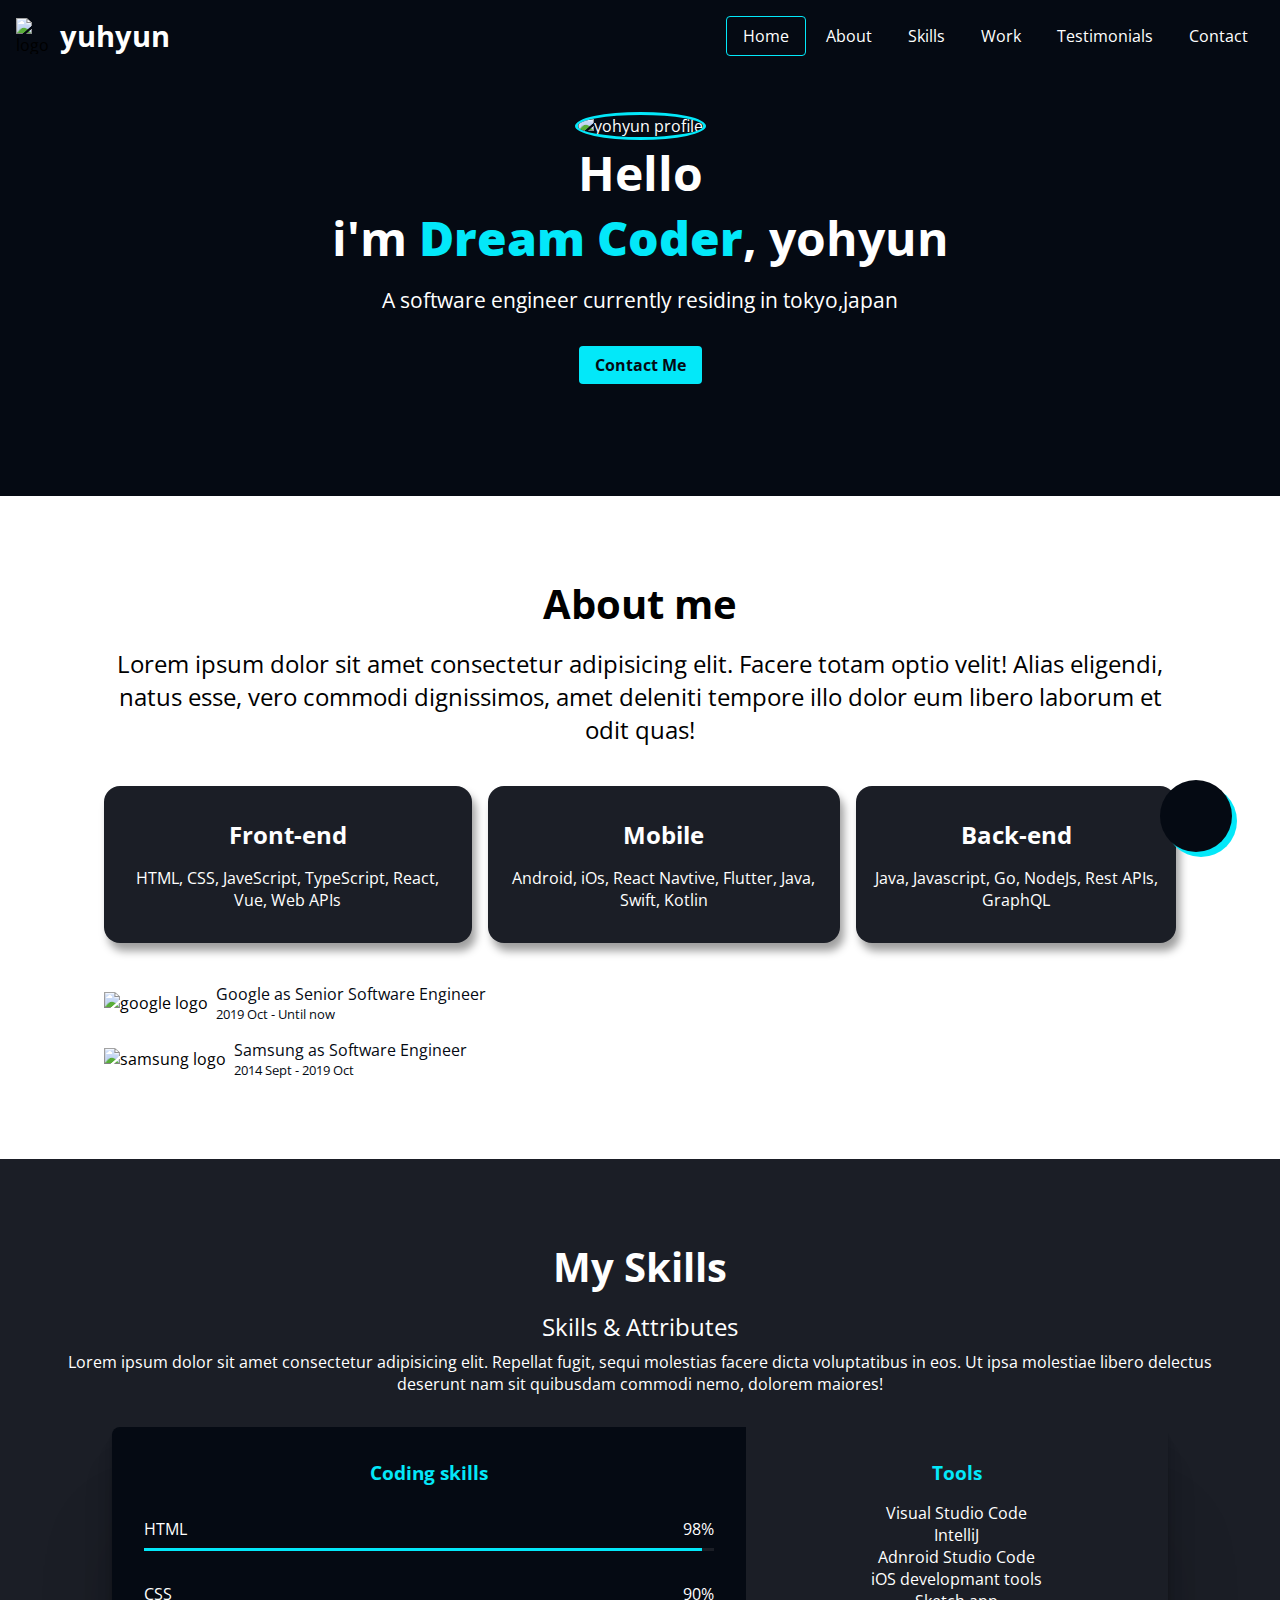
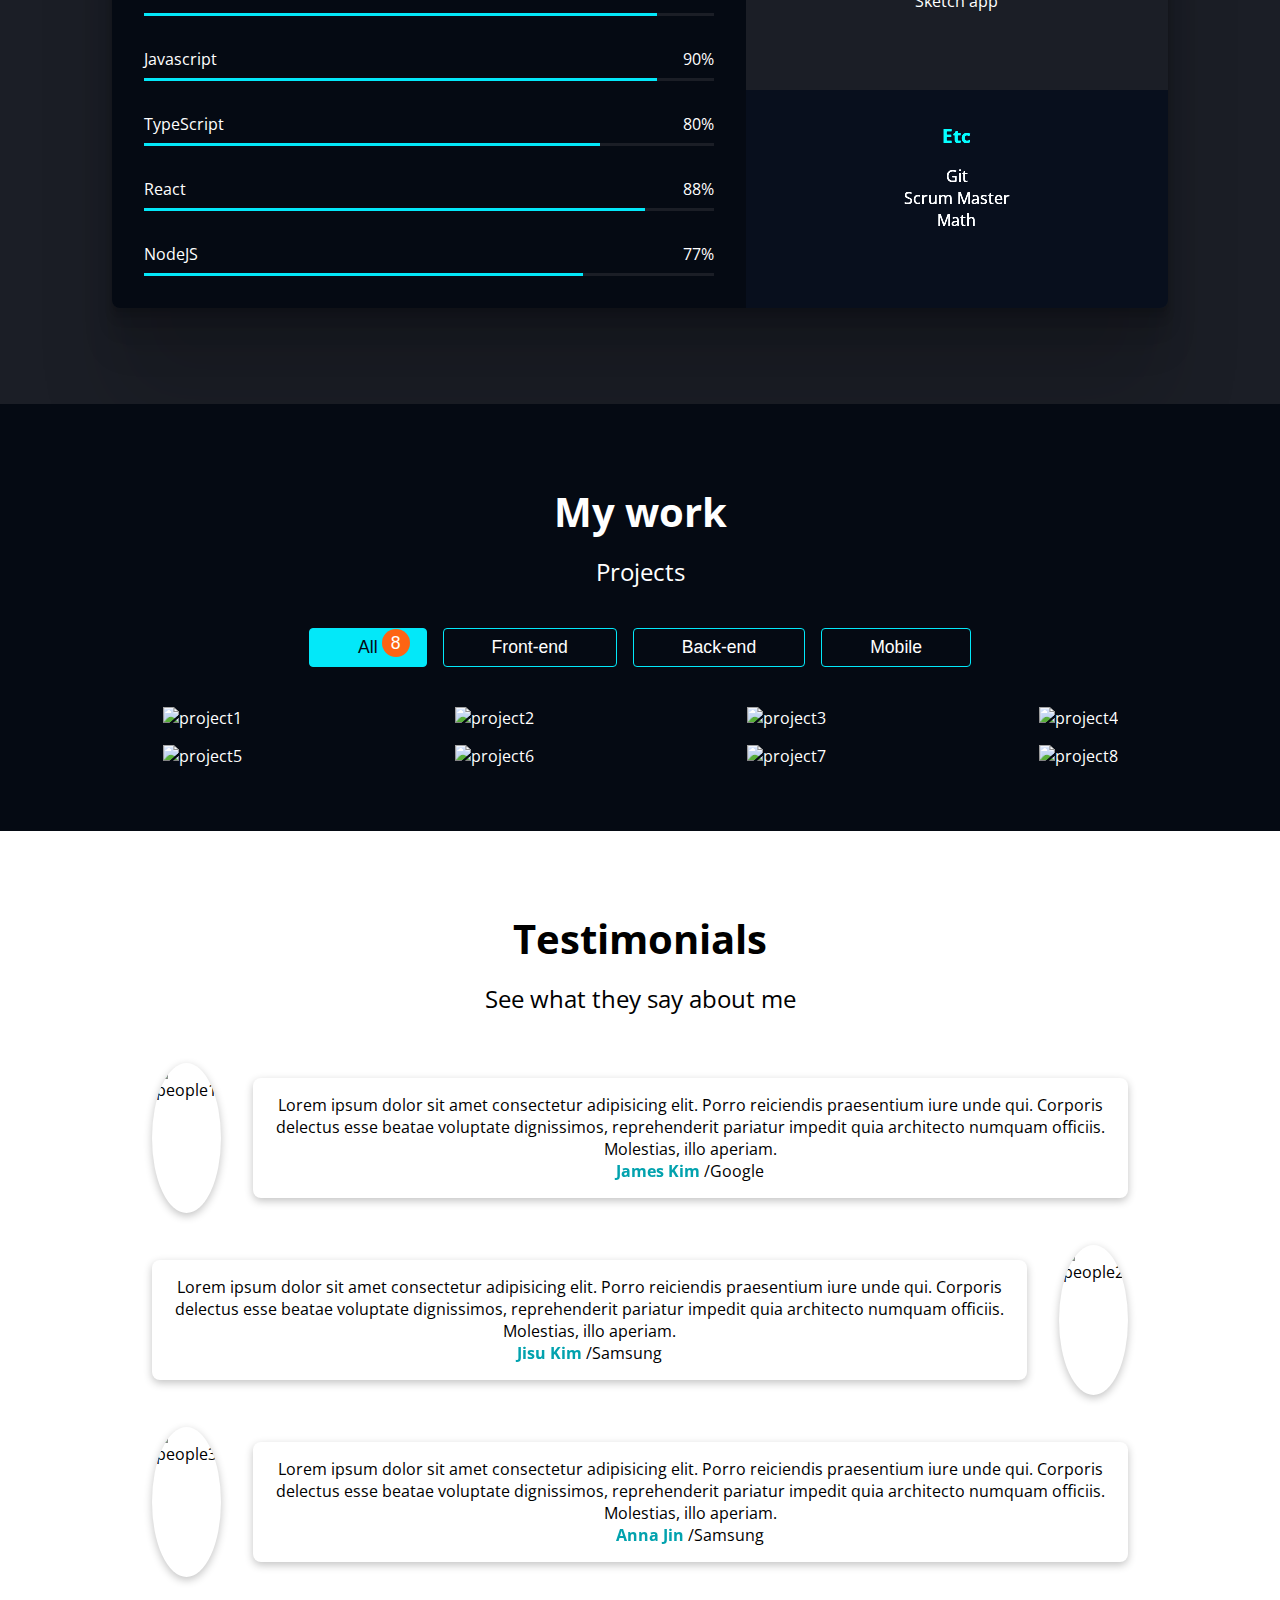
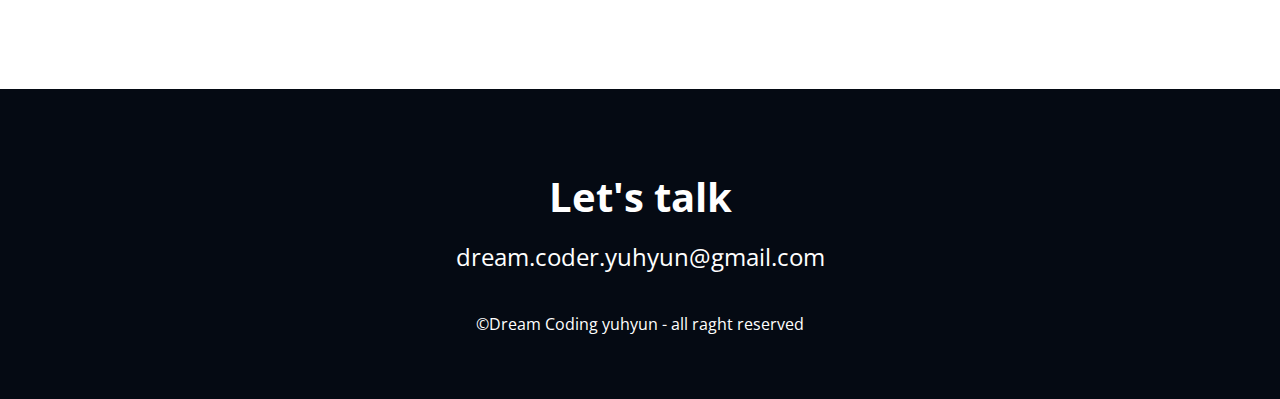
==== index.html @ 17a61748 "CSS-Footer" ====
<!DOCTYPE html>
<html lang="ko">
<head>
  <meta charset="UTF-8">
  <meta name="viewport" content="width=device-width, initial-scale=1.0">
  <!-- SEO -->
  <title>yuhyun#39;s portfolio</title>
  <meta name="description" content="포트폴리오 사이트"/>
  <meta name="author" content="yuhyun"/>
  <link rel="shortcut icon" href="images/favicon.ico" type="image/x-icon">
  <!-- OG (open Graph Data) -->
  <meta property="og:title" content="유현의 포트폴리오"/>
  <meta property="og:type" content="website"/>
  <meta property="og:url" content="배포후 생성된 URL"/>
  <meta property="og:image" content="배포후 생성된 이미지 URL"/>
  <!-- Google Fonts -->
  <link rel="preconnect" href="https://fonts.googleapis.com">
  <link rel="preconnect" href="https://fonts.gstatic.com" crossorigin>
  <link href="https://fonts.googleapis.com/css2?family=Open+Sans:ital,wdth,wght@0,75..100,300..800;1,75..100,300..800&display=swap" rel="stylesheet">
  <!-- Font Awesome -->
  <script src="https://kit.fontawesome.com/37c4658448.js" crossorigin="anonymous"></script>
  <!-- CSS -->
  <link rel="stylesheet" href="css/style.css">
  <!-- Javascript -->
  <script src="src/main.js" defer></script>
</head>
<body>
  <!-- Header -->
  <header class="header">
    <div class="haeder__logo">
      <img class="haeder__logo__img" src="images/favicon.ico" alt="logo">
      <h1 class="haeder__logo__title"><a href="#">yuhyun</a></h1>
    </div>
    <nav>
      <ul class="header__meun">
        <li><a class="header__meun__item active" href="#home">Home</a></li>
        <li><a class="header__meun__item" href="#about">About</a></li>
        <li><a class="header__meun__item" href="#skills">Skills</a></li>
        <li><a class="header__meun__item" href="#work">Work</a></li>
        <li><a class="header__meun__item" href="#testimonials">Testimonials</a></li>
        <li><a class="header__meun__item" href="#contact">Contact</a></li>
      </ul>
    </nav>
  </header>
  <!-- Main -->
  <main>
    <!-- Home -->
    <section id="home" >
      <img class="home__avatar" src="images/Mochiy-Pop-One.png" alt="yohyun profile">
      <h2 class="home__title">Hello<br> i&#39;m 
        <strong class="home__title--strong">Dream Coder</strong>, yohyun</h2>
      <p class="home__description">A software engineer currently residing in tokyo,japan</p>
      <a class="home__contact" href="#contact">Contact Me</a>
    </section>
    <!-- About -->
    <section id="about" class="section max-container">
      <h2 class="title">About me</h2>
      <p class="description">Lorem ipsum dolor sit amet consectetur adipisicing elit. Facere totam optio velit! Alias eligendi, natus esse, vero commodi dignissimos, amet deleniti tempore illo dolor eum libero laborum et odit quas!</p>
      <ul class="majors">
        <li class="major">
          <i class="fa-brands fa-html5 major__icon"></i>
          <p class="major__title">Front-end</p>
          <p>HTML, CSS, JaveScript, TypeScript, React, Vue, Web APIs</p>
        </li>
        <li class="major">
          <i class="fa-solid fa-mobile major__icon"></i>
          <p class="major__title">Mobile</p>
          <p>Android, iOs, React Navtive, Flutter, Java, Swift, Kotlin</p>
        </li>
        <li class="major">
          <i class="fa-solid fa-server major__icon"></i>
          <p class="major__title">Back-end</p>
          <p>Java, Javascript, Go, NodeJs, Rest APIs, GraphQL</p>
        </li>
      </ul>
      <ul class="jobs">
        <li class="job">
          <img src="images/jobs/google.png" alt="google logo">
          <div>
            <p class="job__name">Google as Senior Software Engineer</p>
            <p class="job__period">2019 Oct - Until now</p>
          </div>
        </li>
        <li class="job">
          <img src="images/jobs/samsung.png" alt="samsung logo">
          <div>
            <p class="job__name">Samsung as Software Engineer</p>
            <p class="job__period">2014 Sept - 2019 Oct</p>
          </div>
        </li>
      </ul>
    </section>
    <!-- Skills -->
    <section id="skills" class="section">
      <div class="max-container">
        <h2 class="title">My Skills</h2>
        <p class="description">Skills & Attributes</p>
        <p>Lorem ipsum dolor sit amet consectetur adipisicing elit. Repellat fugit, sequi molestias facere dicta voluptatibus in eos. Ut ipsa molestiae libero delectus deserunt nam sit quibusdam commodi nemo, dolorem maiores!</p>
        <div class="skills">
          <section class="skills__coding">
            <h3 class="skills__title">Coding skills</h3>
            <ul>
              <li class="bar">
                <div class="bar__metadata"><span>HTML</span><span>98%</span></div>
                <div class="bar__bg"><div class="bar__value" style="width: 98%"></div></div>
              </li>
              <li class="bar">
                <div class="bar__metadata"><span>CSS</span><span>90%</span></div>
                <div class="bar__bg"><div class="bar__value" style="width: 90%"></div></div>
              </li>
              <li class="bar">
                <div class="bar__metadata"><span>Javascript</span><span>90%</span></div>
                <div class="bar__bg"><div class="bar__value" style="width: 90%"></div></div>
              </li>
              <li class="bar">
                <div class="bar__metadata"><span>TypeScript</span><span>80%</span></div>
                <div class="bar__bg"><div class="bar__value" style="width: 80%"></div></div>
              </li>
              <li class="bar">
                <div class="bar__metadata"><span>React</span><span>88%</span></div>
                <div class="bar__bg"><div class="bar__value" style="width: 88%"></div></div>
              </li>
              <li class="bar">
                <div class="bar__metadata"><span>NodeJS</span><span>77%</span></div>
                <div class="bar__bg"><div class="bar__value" style="width: 77%"></div></div>
              </li>
            </ul>
          </section>
          <section class="skills__tools">
            <h3 class="skills__title">Tools</h3>
            <ul>
              <li>Visual Studio Code</li>
              <li>IntelliJ</li>
              <li>Adnroid Studio Code</li>
              <li>iOS developmant tools</li>
              <li>Sketch app</li>
            </ul>
          </section>
          <section class="skills__etc">
            <h3 class="skills__title">Etc</h3>
            <ul>
              <li>Git</li>
              <li>Scrum Master</li>
              <li>Math</li>
            </ul>
          </section>
        </div>
      </div>
    </section>
    <!-- Work -->
    <section id="work" class="section">
      <div class="max-container">
      <h2 class="title">My work</h2>
      <p class="description">Projects</p>
      <ul class="categories">
        <li><button class="category category--selected">All <span class="category__count">8</span></button></li>
        <li><button class="category">Front-end <span class="category__count">3</span></button></li>
        <li><button class="category">Back-end <span class="category__count">3</span></button></li>
        <li><button class="category">Mobile <span class="category__count">2</span></button></li>
      </ul>
      <ul class="projects">
        <li class="project">
          <a href="#" target="_blank">
          <img src="images/projects/project1.webp" alt="project1" class="project__img">
          <div class="project__metadata">
            <h3 class="project__metadata__title">Project #1</h3>
            <p>Clone Coding with HTML, CSS</p>
          </div>
        </a></li>
        <li class="project"><a href="#" target="_blank">
          <img src="images/projects/project2.webp" alt="project2" class="project__img">
          <div class="project__metadata">
            <h3 class="project__metadata__title">Project #2</h3>
            <p>Clone Coding with HTML, CSS</p>
          </div>
        </a></li>
        <li class="project"><a href="#" target="_blank">
          <img src="images/projects/project3.webp" alt="project3" class="project__img">
          <div class="project__metadata">
            <h3 class="project__metadata__title">Project #3</h3>
            <p>Clone Coding with HTML, CSS</p>
          </div>
        </a></li>
        <li class="project"><a href="#" target="_blank">
          <img src="images/projects/project4.webp" alt="project4" class="project__img">
          <div class="project__metadata">
            <h3 class="project__metadata__title">Project #4</h3>
            <p>Clone Coding with HTML, CSS</p>
          </div>
        </a></li>
        <li class="project"><a href="#" target="_blank">
          <img src="images/projects/project5.webp" alt="project5" class="project__img">
          <div class="project__metadata">
            <h3 class="project__metadata__title">Project #5</h3>
            <p>Clone Coding with HTML, CSS</p>
          </div>
        </a></li>
        <li class="project"><a href="#" target="_blank">
          <img src="images/projects/project6.webp" alt="project6" class="project__img">
          <div class="project__metadata">
            <h3 class="project__metadata__title">Project #6</h3>
            <p>Clone Coding with HTML, CSS</p>
          </div>
        </a></li>
        <li class="project"><a href="#" target="_blank">
          <img src="images/projects/project7.webp" alt="project7" class="project__img">
          <div class="project__metadata">
            <h3 class="project__metadata__title">Project #7</h3>
            <p>Clone Coding with HTML, CSS</p>
          </div>
        </a></li>
        <li class="project"><a href="#" target="_blank">
          <img src="images/projects/project8.webp" alt="project8" class="project__img">
          <div class="project__metadata">
            <h3 class="project__metadata__title">Project #8</h3>
            <p>Clone Coding with HTML, CSS</p>
          </div>
        </a></li>
      </ul>
     </div>
    </section>
    <!-- Testimonials -->
    <section id="testimonials" class="section max-container">
      <h2 class="title">Testimonials</h2>
      <p class="description">See what they say about me</p>
      <ul class="testimonials">
        <li class="testimonial">
          <img src="images/testimonials/people1.webp" alt="people1" class="testimonial__img">
          <div class="testimonial__bubble">
            <p>Lorem ipsum dolor sit amet consectetur adipisicing elit. Porro reiciendis praesentium iure unde qui. Corporis delectus esse beatae voluptate dignissimos, reprehenderit pariatur impedit quia architecto numquam officiis. Molestias, illo aperiam.</p>
            <p><a href="#" class="testimonial__bubble__name">James Kim</a> /Google</p>
          </div>
        </li> 
        <li class="testimonial">
          <img src="images/testimonials/people2.webp" alt="people2" class="testimonial__img">
          <div class="testimonial__bubble">
            <p>Lorem ipsum dolor sit amet consectetur adipisicing elit. Porro reiciendis praesentium iure unde qui. Corporis delectus esse beatae voluptate dignissimos, reprehenderit pariatur impedit quia architecto numquam officiis. Molestias, illo aperiam.</p>
            <p><a href="#" class="testimonial__bubble__name">Jisu Kim</a> /Samsung</p>
          </div>
        </li> 
        <li class="testimonial">
          <img src="images/testimonials/people3.webp" alt="people3" class="testimonial__img">
          <div class="testimonial__bubble">
            <p>Lorem ipsum dolor sit amet consectetur adipisicing elit. Porro reiciendis praesentium iure unde qui. Corporis delectus esse beatae voluptate dignissimos, reprehenderit pariatur impedit quia architecto numquam officiis. Molestias, illo aperiam.</p>
            <p><a href="#" class="testimonial__bubble__name">Anna Jin</a> /Samsung</p>
          </div>
        </li> 
        
      </ul>
    </section>
    <!-- Arrow Up -->
    <aside>
      <a class="arrow-up" href="#home" title="back to top">
        <i class="fa-solid fa-arrow-up"></i>
      </a>
    </aside>
  </main>
  <!-- Footer -->
  <footer id="contect" class="section">
    <div class="max-container">
      <h2 class="title">Let&#39;s talk</h2>
      <p class="description">dream.coder.yuhyun@gmail.com</p>
      <ul class="contact__links">
        <li>
          <a class="contact__link" href="https://github.com/Yoo-Hyun" target="_blank" title="my github link" >
            <i class="fa-brands fa-github"></i>
          </a>
        </li>
        <li class="contact__link">
          <a class="contact__link" href="https://github.com/Yoo-Hyun" target="_blank" title="my linkedin link">
            <i class="fa-brands fa-linkedin"></i>
          </a>
        </li>
      </ul>
      <p>©Dream Coding yuhyun - all raght reserved</p>  
    </div>
  </footer>
</body>
</html>
---- css/style.css ----
/* Global */
:root{
  /* App Colors */
--color-primary: var(--color-black);
--color-primary-variant: var(--color-gray);
--color-accent: var(--color-blue);
--color-accent-variant: var(--color-orange);
--color-text: var(--color-white);

  /* Colors */
--color-white: #ffffff;
--color-black: #050a13;
--color-blue: #03e8f9;
--color-orange: #fd6413;
--color-gray: #1b1e26;

  /* Size */
  --size-max-width: 1200px;

}

*{
  box-sizing: border-box;
}

body{
  font-family: 'Open Sans', sans-serif;
  margin: 0;
}

h1,h2,h3,p,ul{
  margin:0;
}

ul{
  list-style:none;
  padding: 0;
}

a{
  text-decoration: none;
  color: var(--color-text) ;
}

button {
  background-color: transparent;  
  outline: 0;
  border: 0;
}

button:focus {
  outline: 1px solid var(--color-accent);
}
/*Common*/
.section {
  padding: 4rem;
  text-align: center;
}

.title {
  font-size: 2.5rem;
  margin: 1rem 0;
}

.description {
  font-size: 1.5rem;
  margin: 0.5rem 0;
}

.max-container {
  max-width: var(--size-max-width);
  margin: auto;
}

/* header */
.header {
  background-color: #050a13;
  position:fixed;
  top:0;
  width: 100%;
  padding: 1rem;
  display: flex;
  justify-content: space-between;
  align-items: center;
  z-index: 1;
}

.haeder__logo {
  display: flex;
  align-items: center;
  gap: 8px;
}

.haeder__logo__img {
  width: 36px;
  height: 36px;
}

.haeder__logo__title{
  font-size: 1.8rem;
}

.header__meun {
  display: flex;
  gap: 4px;
}

.header__meun__item {
  padding: 8px 16px;
}

.header__meun__item:hover {
  border-bottom: 1px solid var(--color-accent);
}

.header__meun__item.active {
  border: 1px solid var(--color-accent);
  border-radius: 4px;
}

/* Home */
#home {
  background-color: var(--color-primary);
  color: var(--color-text);
  padding: 5rem 1rem;
  padding-top: 7rem;
  text-align: center;
}

.home__avatar{
  width: 250px;
  height: 250px;
  object-fit: cover;
  border: 3px solid var(--color-accent);
  border-radius: 100%;
}

.home__title{
  font-size: 3rem;
  margin-bottom: 1rem;
}

.home__title--strong{
  color: var(--color-accent);
}

.home__description{
  font-size: 1.3rem;
}

.home__contact{
  display: inline-block;
  background-color: var(--color-accent);
  color: var(--color-black);
  margin: 2rem;
  padding: 0.5rem 1rem;
  font-weight:bold;
  border-radius: 4px;
}

.home__contact:hover {
  background-color: transparent;
  color: var(--color-text);
  outline: 2px solid var(--color-accent) ;
}

/* About */
.majors {
  display: flex;
  justify-content: space-between;
  gap: 1rem;
  margin:2.5rem 0;
}

.major {
  background-color: var(--color-primary-variant);
  color: var(--color-text);
  padding: 2rem 1rem;
  border-radius: 1rem;
  cursor: default;
  box-shadow: 4.0px 8.0px 8.0px rgba(0,0,0,0.38);
}

.major__icon{
  font-size: 4rem;
  margin: 1rem 0;
  color: var(--color-accent);
  transition: all 300ms ease;
}

.major__title{
  font-size:1.5rem;
  font-weight: bold;
  margin-bottom: 1rem;
}

.major:hover .major__icon {
  transform: rotate(-15deg) scale(1.2);
}

.jobs {
  text-align: start;
}

.job {
  display: flex;
  align-items: center;
  gap: 8px;
  margin-bottom: 1rem;
}

.job__name {
  color: var(--color-primary);
}

.job__period {
  color: var(--color-primary);
  font-size: 0.8rem;
}

/* Skills */
#skills {
  background-color: var(--color-primary-variant);
  color: var(--color-text);
}

.skills {
  display: grid;
  grid-template-columns: 6fr 4fr;
  margin: 2rem 3rem;
  border-radius: 8px;
  overflow: hidden;
  box-shadow: 0 2.8px 2.2px rgba(0, 0, 0, 0.034), 0 6.7px 5.3px rgba(0, 0, 0, 0.048), 0 12.5px 10px rgba(0, 0, 0, 0.06), 0 22.3px 17.9px rgba(0, 0, 0, 0.072), 0 41.8px 33.4px rgba(0, 0, 0, 0.086), 0 100px 80px rgba(0, 0, 0, 0.12)
}

.skills__title {
  color: var(--color-accent);
  margin: 1rem 0;
  font-size: 1.2rem;
}

.skills__coding {
  grid-row: span 2;
  padding: 1rem;
  background-color: var(--color-primary);
}

.skills__tools {
  padding: 1rem;
}

.skills__etc {
  padding: 1rem;
  background-color: var(--color-primary);
  filter:brightness(150%);
}

.bar {
  display: flex;
  flex-direction: column;
  padding: 1rem;
  gap: 0.5rem;
}

.bar__metadata {
  display: flex;
  justify-content: space-between;
}

.bar__bg {
  width: 100%;
  height: 3px;
  background-color: var(--color-primary-variant);
}

.bar__value {
  height: 3px;
  background-color: var(--color-accent);
}

/* Work */
#work {
  background-color: var(--color-primary);
  color: var(--color-text);
}

.categories {
  display: flex;
  justify-content: center;
  margin: 2.5rem;
  gap: 1rem;
}

.category {
  position: relative;
  color: var(--color-text);
  font-size: 1.1rem;
  padding: 0.5rem 3rem;
  border-radius: 4px;
  border: 1px solid var(--color-accent);
  cursor: pointer;
  white-space: nowrap;
}

.category--selected {
  background-color: var(--color-accent);
  color: var(--color-primary);
}

.category__count {
  opacity: 0;
  position: absolute;
  top: -20px;
  right: 16px;
  width: 28px;
  height: 28px;
  line-height: 28px;
  border-radius: 100%;
  background-color: var(--color-accent-variant);
  color: var(--color-text);
  transition: all 250ms ease-in;
}

.category--selected .category__count,
.category:hover .category__count{
 opacity: 1;
 top: 0px;
}

.projects {
  display: grid;
  grid-template-columns: repeat(4, 1fr);
  grid-template-rows: repeat(2, 1fr);
  gap: 1rem;
}

.project {
  position: relative;
  border-radius: 8px;
  overflow: hidden;
}

.project__img {
  width: 100%;
}

.project__metadata {
  position: absolute;
  top: 0;
  left: 0;
  width: 100%;
  height: 100%;
  background-color: var(--color-black);
  opacity: 0;
  display: flex;
  flex-direction: column;
  justify-content: center;
  align-items: center;
  transition: all 250ms ease-in;
  transform: translateY(-10px);
}

.project__metadata:hover {
  opacity: 0.8;
  transform: translateY(0px);
}

.project__metadata__title::after {
  content: '';
  display: block;
  position: relative;
  left: 50%;
  transform: translateX(-50%);
  width: 50px;
  height: 2px;
  background-color: var(--color-accent);
  margin: 0.5rem 0;
}

/* Testmonial */
.testimonials {
  margin: 3rem;
}

.testimonial {
  display: flex;
  gap: 2rem;
  align-items: center;
  margin-bottom: 2rem;
}

.testimonial:nth-child(even) .testimonial__img {
  order: 1;
}

.testimonial__img {
  width: 150px;
  height: 150px;
  border-radius: 100%;
  box-shadow: rgba(0, 0, 0, 0.24) 0px 3px 8px;
}

.testimonial__bubble {
  padding: 1rem;
  border-radius: 8px;
  box-shadow: rgba(0, 0, 0, 0.24) 0px 3px 8px;
}

.testimonial__bubble__name {
  color: var(--color-accent);
  font-weight: bold;
  filter: brightness(70%);
}

/* Arrow Up */
.arrow-up {
 background-color: var(--color-primary);
 position: fixed;
 bottom: 3rem;
 right: 3rem;
 font-size: 3rem;
 width: 4.5rem;
 height: 4.5rem;
 border-radius: 100%;
 text-align: center;
 box-shadow: 5px 5px 0px 0px var(--color-accent);
}



/* Footer */
#contect {
  background-color: var(--color-primary);
  color: var(--color-text);
}

.contact__links {
  display: flex;
  justify-content: center;
  gap: 1rem;
  padding: 1rem;
  font-size: 2rem;
  

}

.contact__link {
  transition: all 250ms ease-in;
}

.contact__link:hover {
  color: var(--color-accent);
}
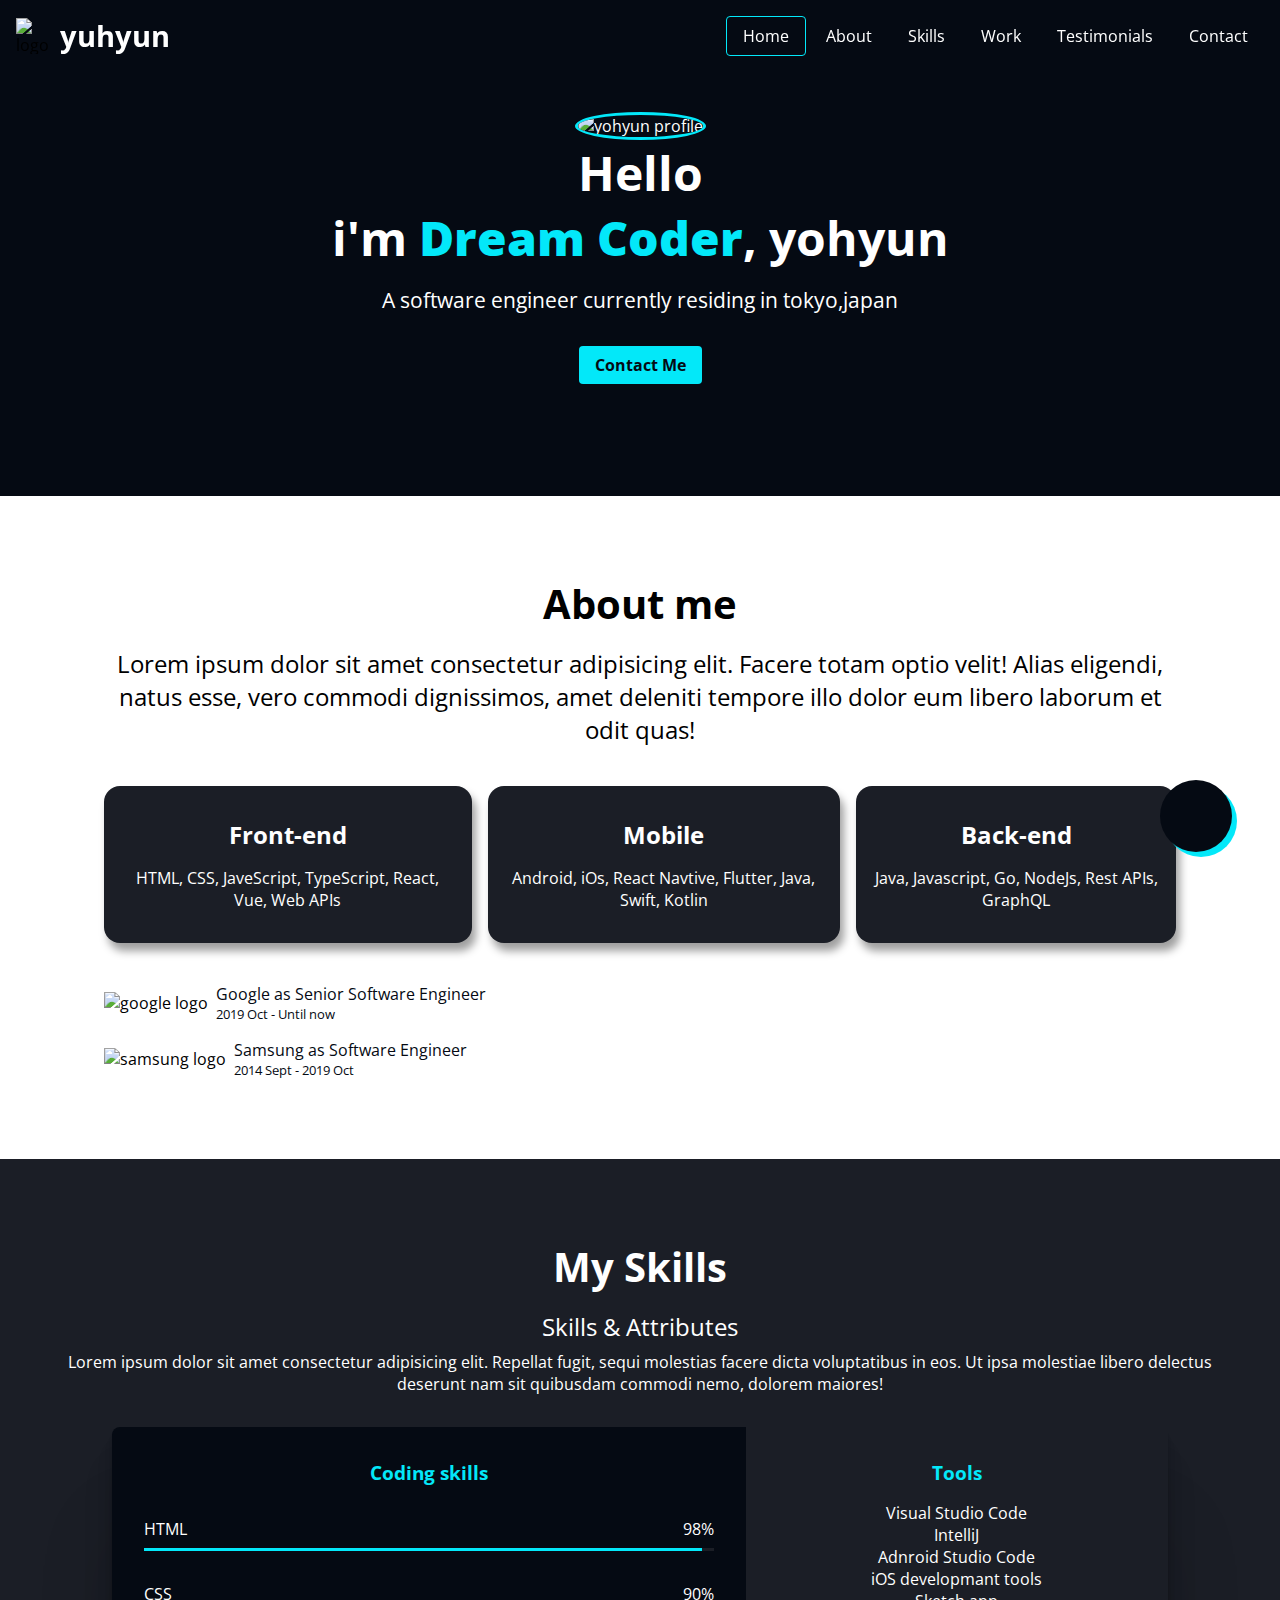
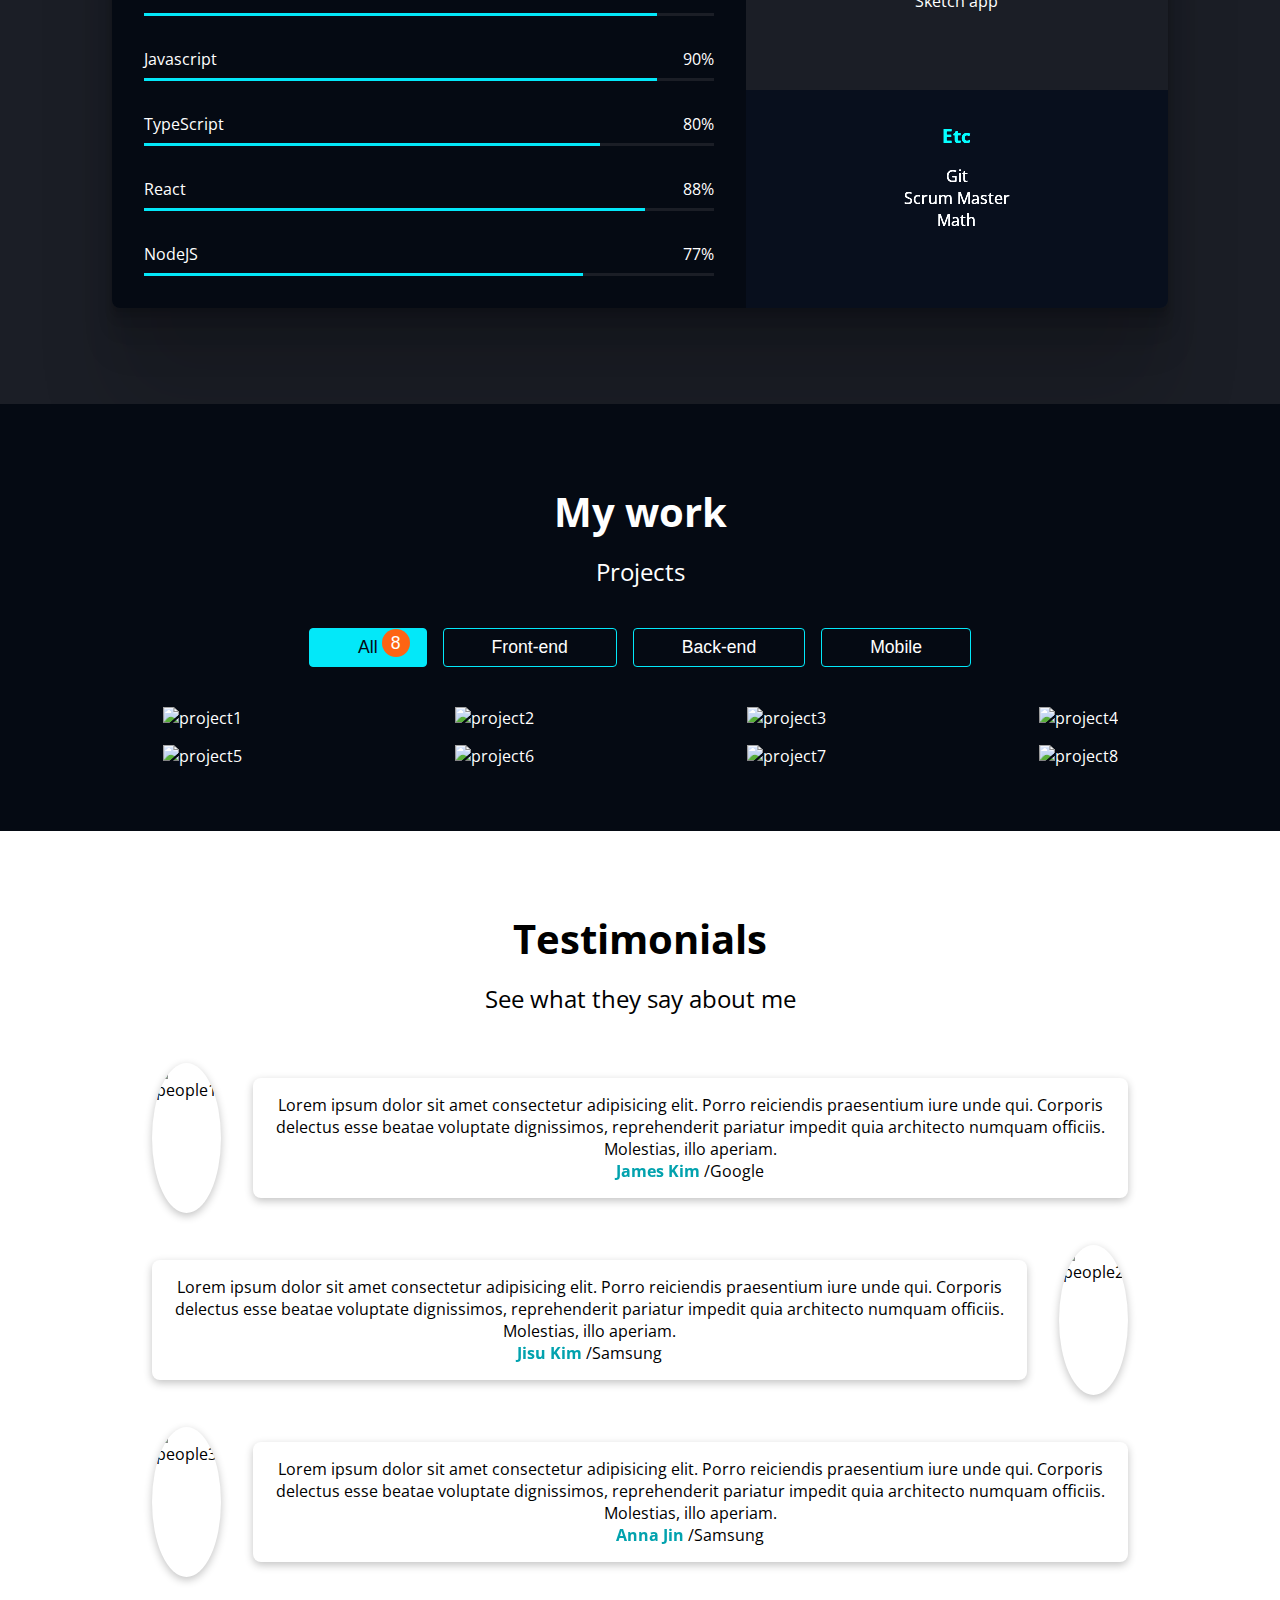
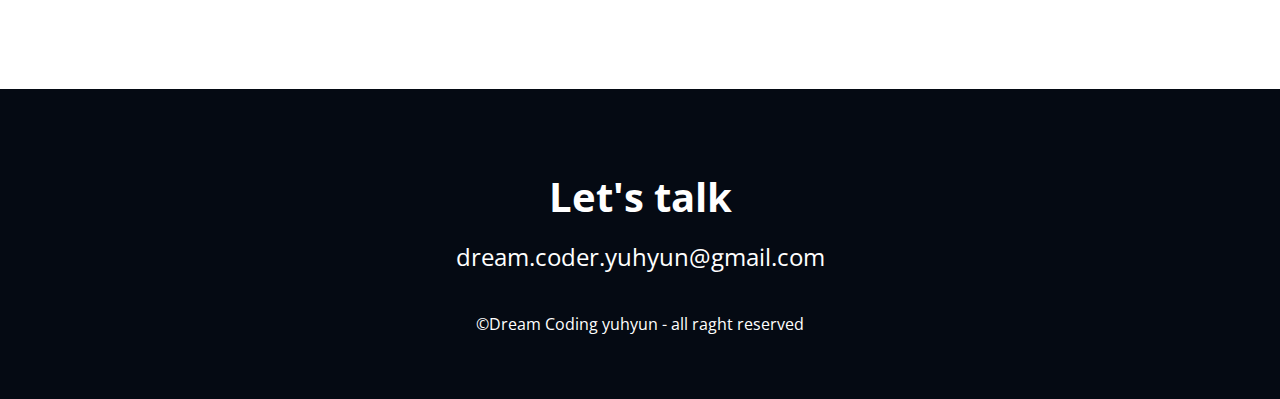
==== commit 405b3f48: "JS-Home" ====
--- a/index.html
+++ b/index.html
@@ -17,6 +17,7 @@
   <link rel="preconnect" href="https://fonts.googleapis.com">
   <link rel="preconnect" href="https://fonts.gstatic.com" crossorigin>
   <link href="https://fonts.googleapis.com/css2?family=Open+Sans:ital,wdth,wght@0,75..100,300..800;1,75..100,300..800&display=swap" rel="stylesheet">
+  <link href="https://fonts.googleapis.com/css2?family=Noto+Sans+JP:wght@100..900&display=swap" rel="stylesheet">
   <!-- Font Awesome -->
   <script src="https://kit.fontawesome.com/37c4658448.js" crossorigin="anonymous"></script>
   <!-- CSS -->
@@ -31,7 +32,7 @@
       <img class="haeder__logo__img" src="images/favicon.ico" alt="logo">
       <h1 class="haeder__logo__title"><a href="#">yuhyun</a></h1>
     </div>
-    <nav>
+    <nav class="header__nav" >
       <ul class="header__meun">
         <li><a class="header__meun__item active" href="#home">Home</a></li>
         <li><a class="header__meun__item" href="#about">About</a></li>
@@ -46,11 +47,13 @@
   <main>
     <!-- Home -->
     <section id="home" >
-      <img class="home__avatar" src="images/Mochiy-Pop-One.png" alt="yohyun profile">
+      <div class="home__container">
+        <img class="home__avatar" src="images/Mochiy-Pop-One.png" alt="yohyun profile">
       <h2 class="home__title">Hello<br> i&#39;m 
         <strong class="home__title--strong">Dream Coder</strong>, yohyun</h2>
       <p class="home__description">A software engineer currently residing in tokyo,japan</p>
       <a class="home__contact" href="#contact">Contact Me</a>
+      </div>
     </section>
     <!-- About -->
     <section id="about" class="section max-container">
--- a/css/style.css
+++ b/css/style.css
@@ -24,7 +24,7 @@
 }
 
 body{
-  font-family: 'Open Sans', sans-serif;
+  font-family: 'Open Sans', 'Noto Sans JP', sans-serif;
   margin: 0;
 }
 
@@ -74,7 +74,7 @@
 
 /* header */
 .header {
-  background-color: #050a13;
+  background-color: transparent;
   position:fixed;
   top:0;
   width: 100%;
@@ -83,6 +83,12 @@
   justify-content: space-between;
   align-items: center;
   z-index: 1;
+  transition: all 300ms ease;
+}
+
+.header--dark {
+  background-color: var(--color-primary);
+  box-shadow: rgba(0, 0, 0, 0.24) 0px 3px 8px;
 }
 
 .haeder__logo {
@@ -450,4 +456,88 @@
 
 .contact__link:hover {
   color: var(--color-accent);
+}
+
+/* Media  */
+@media screen and (max-width:768px) {
+  .section {
+    padding: 3rem;    
+  }
+  .title {
+    font-size: 2rem;
+  }
+  
+  .description {
+    font-size: 1rem;
+  }
+
+   .header {
+    flex-direction: column;
+    align-items: start;
+   }
+
+   .header__nav{
+    width: 100%;
+  }
+
+   .header__meun {
+    flex-direction: column;
+    text-align: center;
+    padding: 1rem 4rem;
+    gap: 1rem;
+   }
+
+#home {
+  padding-bottom: 3rem;
+}
+
+  .home__title {
+    font-size: 2.5rem;
+    margin-bottom: 0.5rem;
+  }
+
+  .majors{
+    flex-direction: column;
+    align-items: center;
+  }
+  .major {
+    max-width: 25rem;
+  }
+
+  .job {
+    justify-content:  center;
+  }
+
+  .skills {
+    grid-template-columns: 1fr ;
+  }
+
+  .categories {
+    flex-direction: column;
+  }
+  .category {
+    width: 100%;
+  }
+
+  .projects {
+    grid-template-columns: repeat(2, 1fr);
+  }
+
+  .testimonial{
+    flex-direction: column;
+  }
+
+  .testimonial:nth-child(even) .testimonial__img {
+    order: 0;
+  }
+
+  .arrow-up {
+    font-size: 2rem;
+    width: 3rem;
+    height: 3rem;
+    bottom: 1.5rem;
+    right: 1.5rem;
+  }
+
+
 }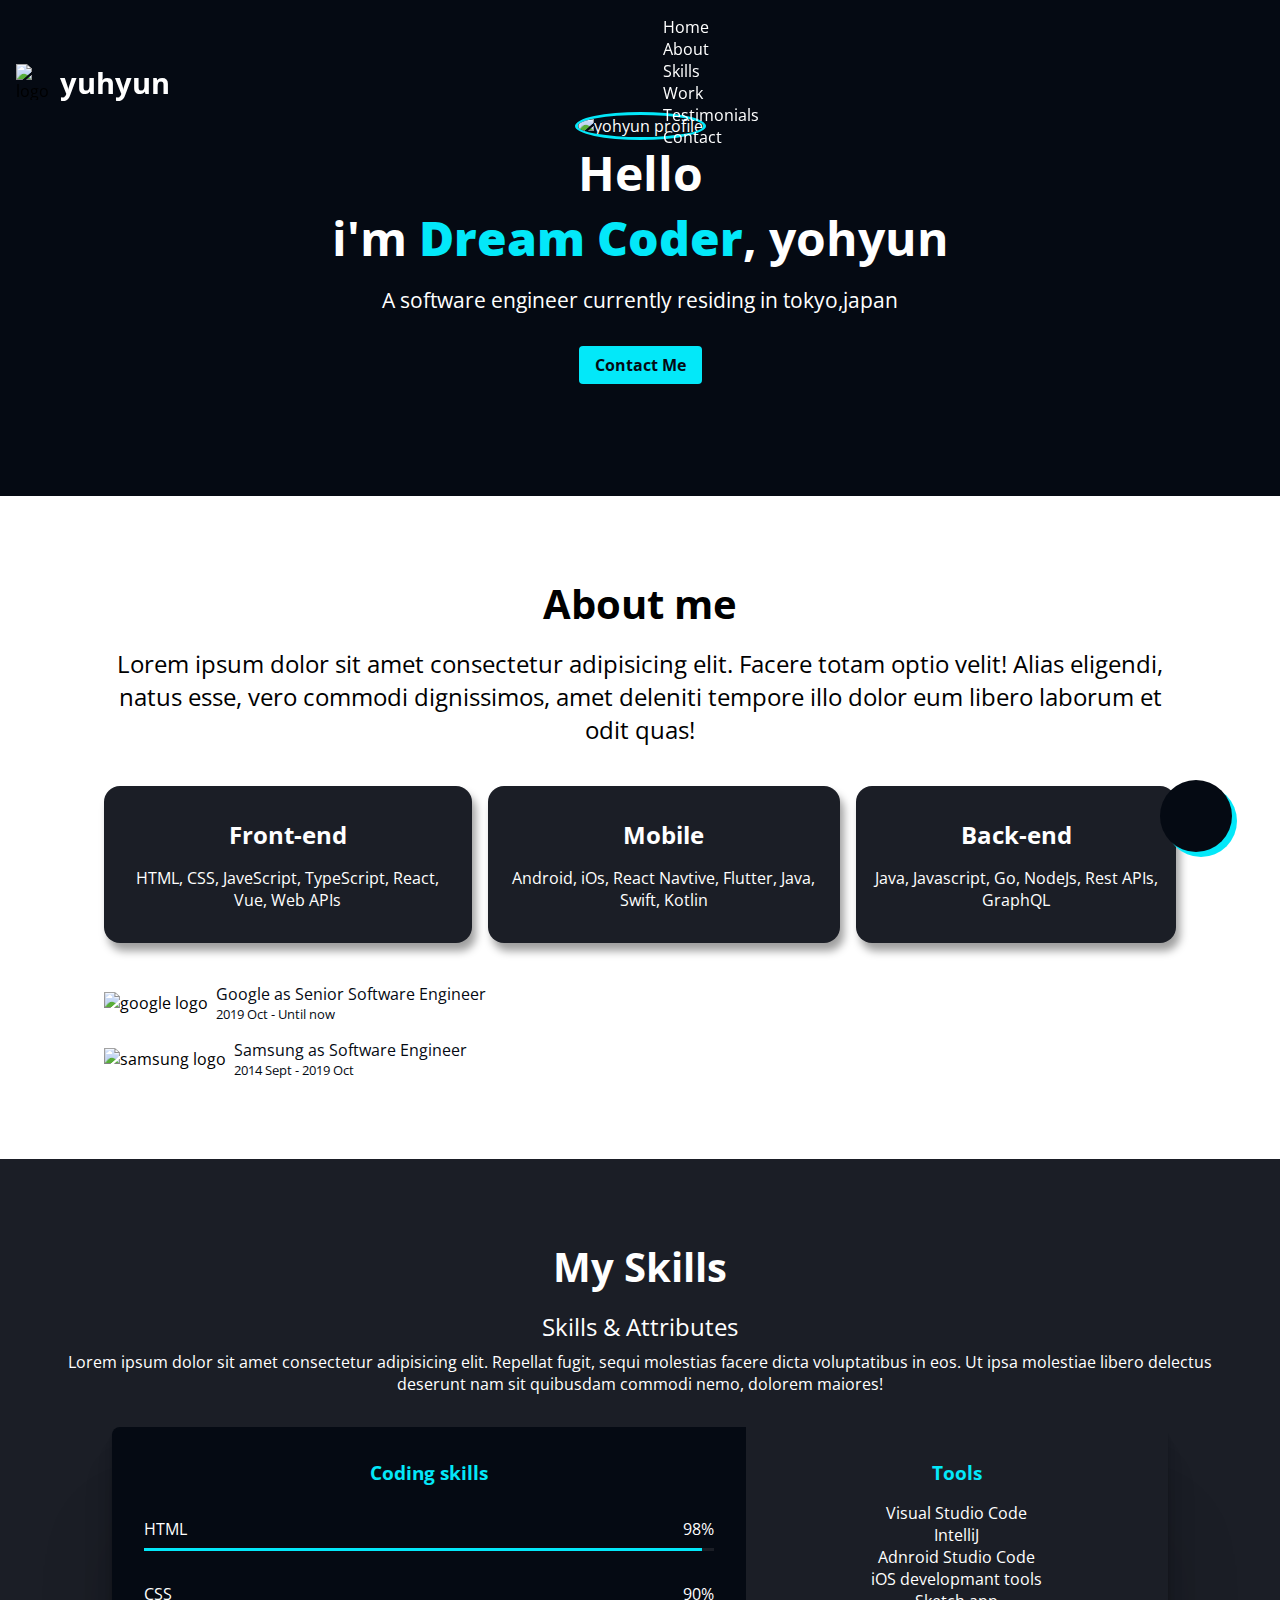
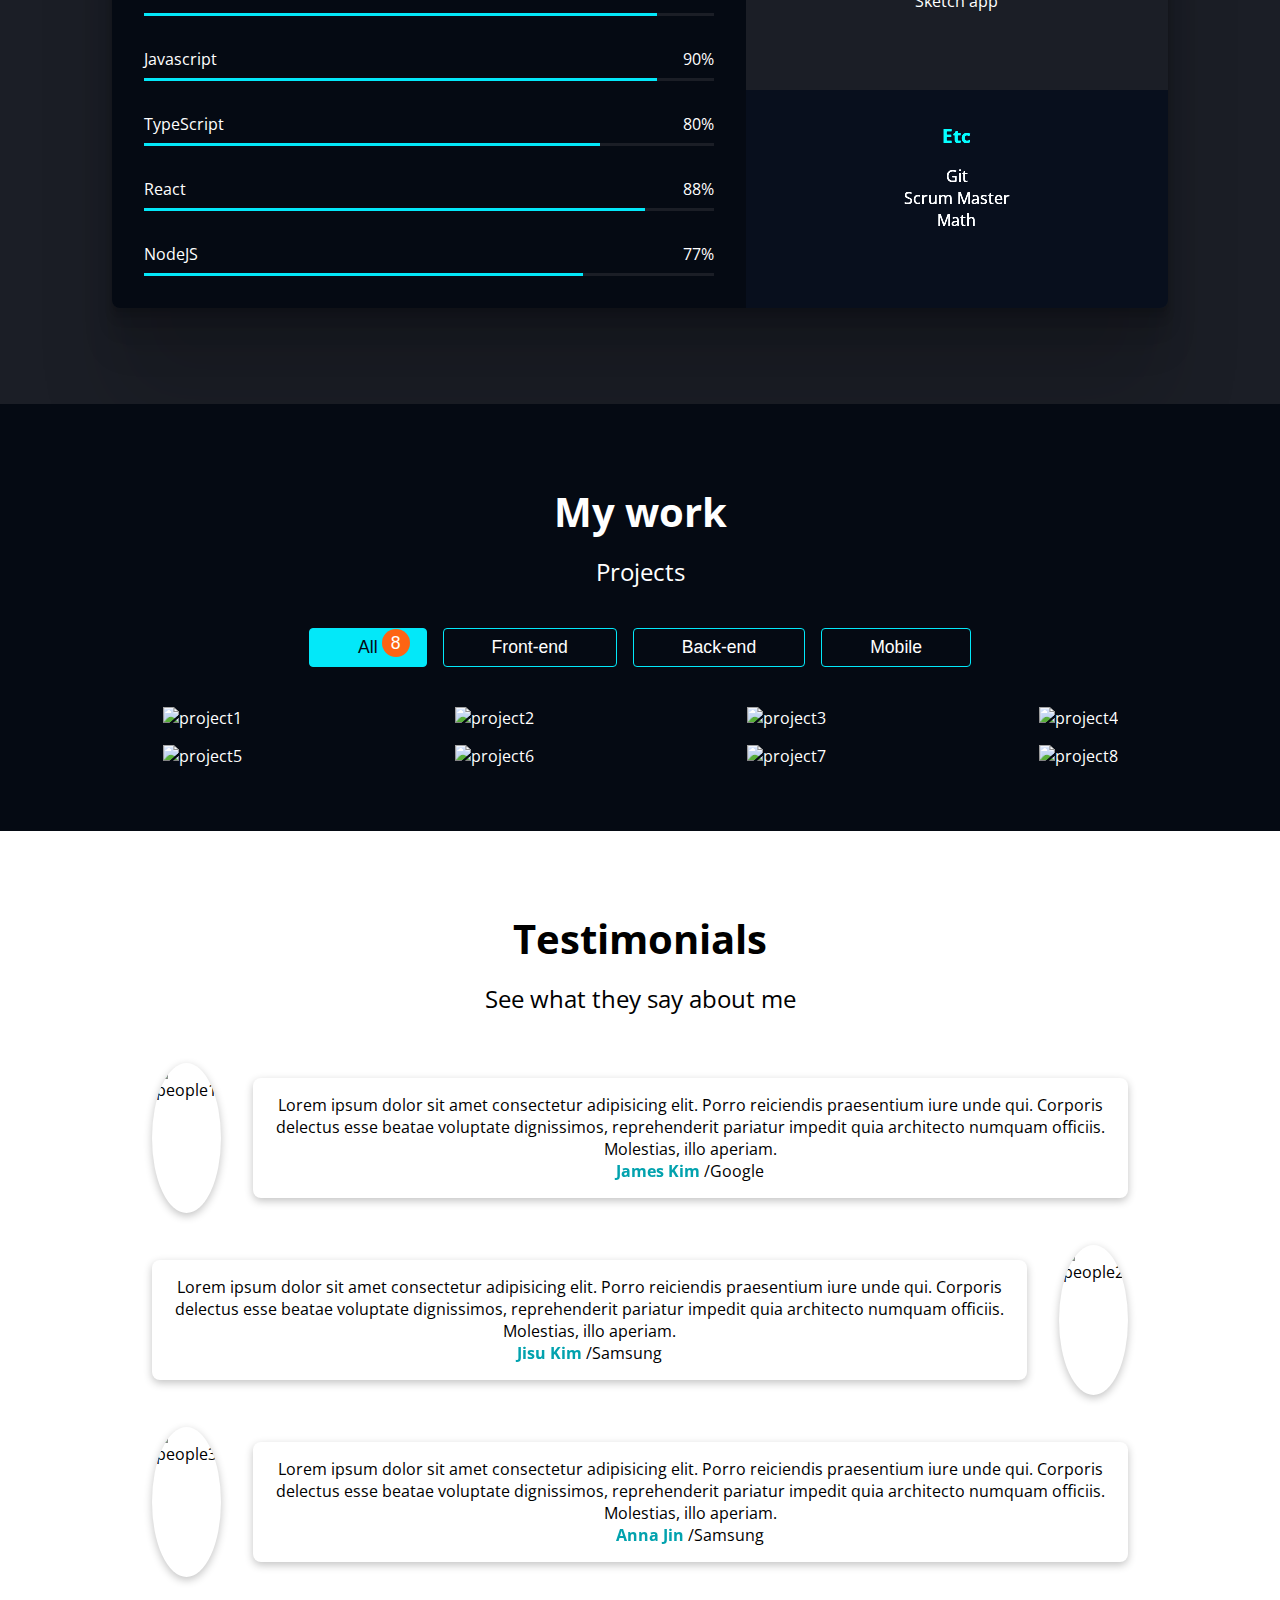
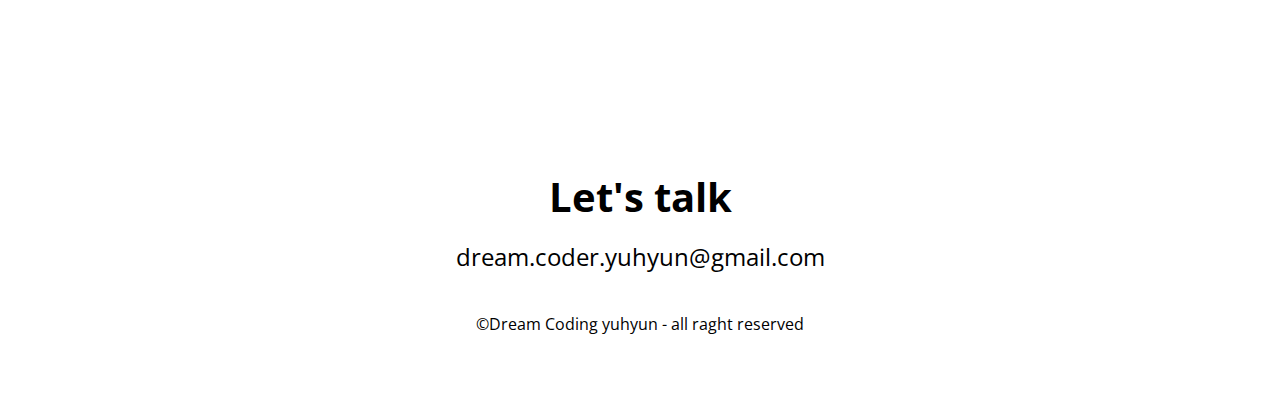
==== commit 64fce17d: "JS-active" ====
--- a/index.html
+++ b/index.html
@@ -23,7 +23,9 @@
   <!-- CSS -->
   <link rel="stylesheet" href="css/style.css">
   <!-- Javascript -->
-  <script src="src/main.js" defer></script>
+  <script type="module" src="src/main.js" defer></script>
+  <script type="module" src="src/projects.js" defer></script>
+  <script type="module" src="src/active_menu.js" defer></script>
 </head>
 <body>
   <!-- Header -->
@@ -33,15 +35,18 @@
       <h1 class="haeder__logo__title"><a href="#">yuhyun</a></h1>
     </div>
     <nav class="header__nav" >
-      <ul class="header__meun">
-        <li><a class="header__meun__item active" href="#home">Home</a></li>
-        <li><a class="header__meun__item" href="#about">About</a></li>
-        <li><a class="header__meun__item" href="#skills">Skills</a></li>
-        <li><a class="header__meun__item" href="#work">Work</a></li>
-        <li><a class="header__meun__item" href="#testimonials">Testimonials</a></li>
-        <li><a class="header__meun__item" href="#contact">Contact</a></li>
+      <ul class="header__menu">
+        <li><a class="header__menu__item active" href="#home">Home</a></li>
+        <li><a class="header__menu__item" href="#about">About</a></li>
+        <li><a class="header__menu__item" href="#skills">Skills</a></li>
+        <li><a class="header__menu__item" href="#work">Work</a></li>
+        <li><a class="header__menu__item" href="#testimonials">Testimonials</a></li>
+        <li><a class="header__menu__item" href="#contact">Contact</a></li>
       </ul>
     </nav>
+    <button class="header__toggle" aria-label="navigation menu toggle">
+      <i class="fa-solid fa-bars"></i>
+    </button>
   </header>
   <!-- Main -->
   <main>
@@ -156,13 +161,13 @@
       <h2 class="title">My work</h2>
       <p class="description">Projects</p>
       <ul class="categories">
-        <li><button class="category category--selected">All <span class="category__count">8</span></button></li>
-        <li><button class="category">Front-end <span class="category__count">3</span></button></li>
-        <li><button class="category">Back-end <span class="category__count">3</span></button></li>
-        <li><button class="category">Mobile <span class="category__count">2</span></button></li>
+        <li><button class="category category--selected" data-category="all">All <span class="category__count">8</span></button></li>
+        <li><button class="category" data-category="front-end">Front-end <span class="category__count">4</span></button></li>
+        <li><button class="category" data-category="back-end">Back-end <span class="category__count">2</span></button></li>
+        <li><button class="category" data-category="mobile">Mobile <span class="category__count">2</span></button></li>
       </ul>
       <ul class="projects">
-        <li class="project">
+        <li class="project" data-type="front-end">
           <a href="#" target="_blank">
           <img src="images/projects/project1.webp" alt="project1" class="project__img">
           <div class="project__metadata">
@@ -170,49 +175,56 @@
             <p>Clone Coding with HTML, CSS</p>
           </div>
         </a></li>
-        <li class="project"><a href="#" target="_blank">
+        <li class="project" data-type="front-end">
+          <a href="#" target="_blank">
           <img src="images/projects/project2.webp" alt="project2" class="project__img">
           <div class="project__metadata">
             <h3 class="project__metadata__title">Project #2</h3>
             <p>Clone Coding with HTML, CSS</p>
           </div>
         </a></li>
-        <li class="project"><a href="#" target="_blank">
+        <li class="project" data-type="back-end">
+          <a href="#" target="_blank">
           <img src="images/projects/project3.webp" alt="project3" class="project__img">
           <div class="project__metadata">
             <h3 class="project__metadata__title">Project #3</h3>
             <p>Clone Coding with HTML, CSS</p>
           </div>
         </a></li>
-        <li class="project"><a href="#" target="_blank">
+        <li class="project" data-type="mobile">
+          <a href="#" target="_blank">
           <img src="images/projects/project4.webp" alt="project4" class="project__img">
           <div class="project__metadata">
             <h3 class="project__metadata__title">Project #4</h3>
             <p>Clone Coding with HTML, CSS</p>
           </div>
         </a></li>
-        <li class="project"><a href="#" target="_blank">
+        <li class="project" data-type="front-end">
+          <a href="#" target="_blank">
           <img src="images/projects/project5.webp" alt="project5" class="project__img">
           <div class="project__metadata">
             <h3 class="project__metadata__title">Project #5</h3>
             <p>Clone Coding with HTML, CSS</p>
           </div>
         </a></li>
-        <li class="project"><a href="#" target="_blank">
+        <li class="project" data-type="back-end">
+          <a href="#" target="_blank">
           <img src="images/projects/project6.webp" alt="project6" class="project__img">
           <div class="project__metadata">
             <h3 class="project__metadata__title">Project #6</h3>
             <p>Clone Coding with HTML, CSS</p>
           </div>
         </a></li>
-        <li class="project"><a href="#" target="_blank">
+        <li class="project" data-type="mobile">
+          <a href="#" target="_blank">
           <img src="images/projects/project7.webp" alt="project7" class="project__img">
           <div class="project__metadata">
             <h3 class="project__metadata__title">Project #7</h3>
             <p>Clone Coding with HTML, CSS</p>
           </div>
         </a></li>
-        <li class="project"><a href="#" target="_blank">
+        <li class="project" data-type="front-end">
+          <a href="#" target="_blank">
           <img src="images/projects/project8.webp" alt="project8" class="project__img">
           <div class="project__metadata">
             <h3 class="project__metadata__title">Project #8</h3>
@@ -259,7 +271,7 @@
     </aside>
   </main>
   <!-- Footer -->
-  <footer id="contect" class="section">
+  <footer id="contact" class="section">
     <div class="max-container">
       <h2 class="title">Let&#39;s talk</h2>
       <p class="description">dream.coder.yuhyun@gmail.com</p>
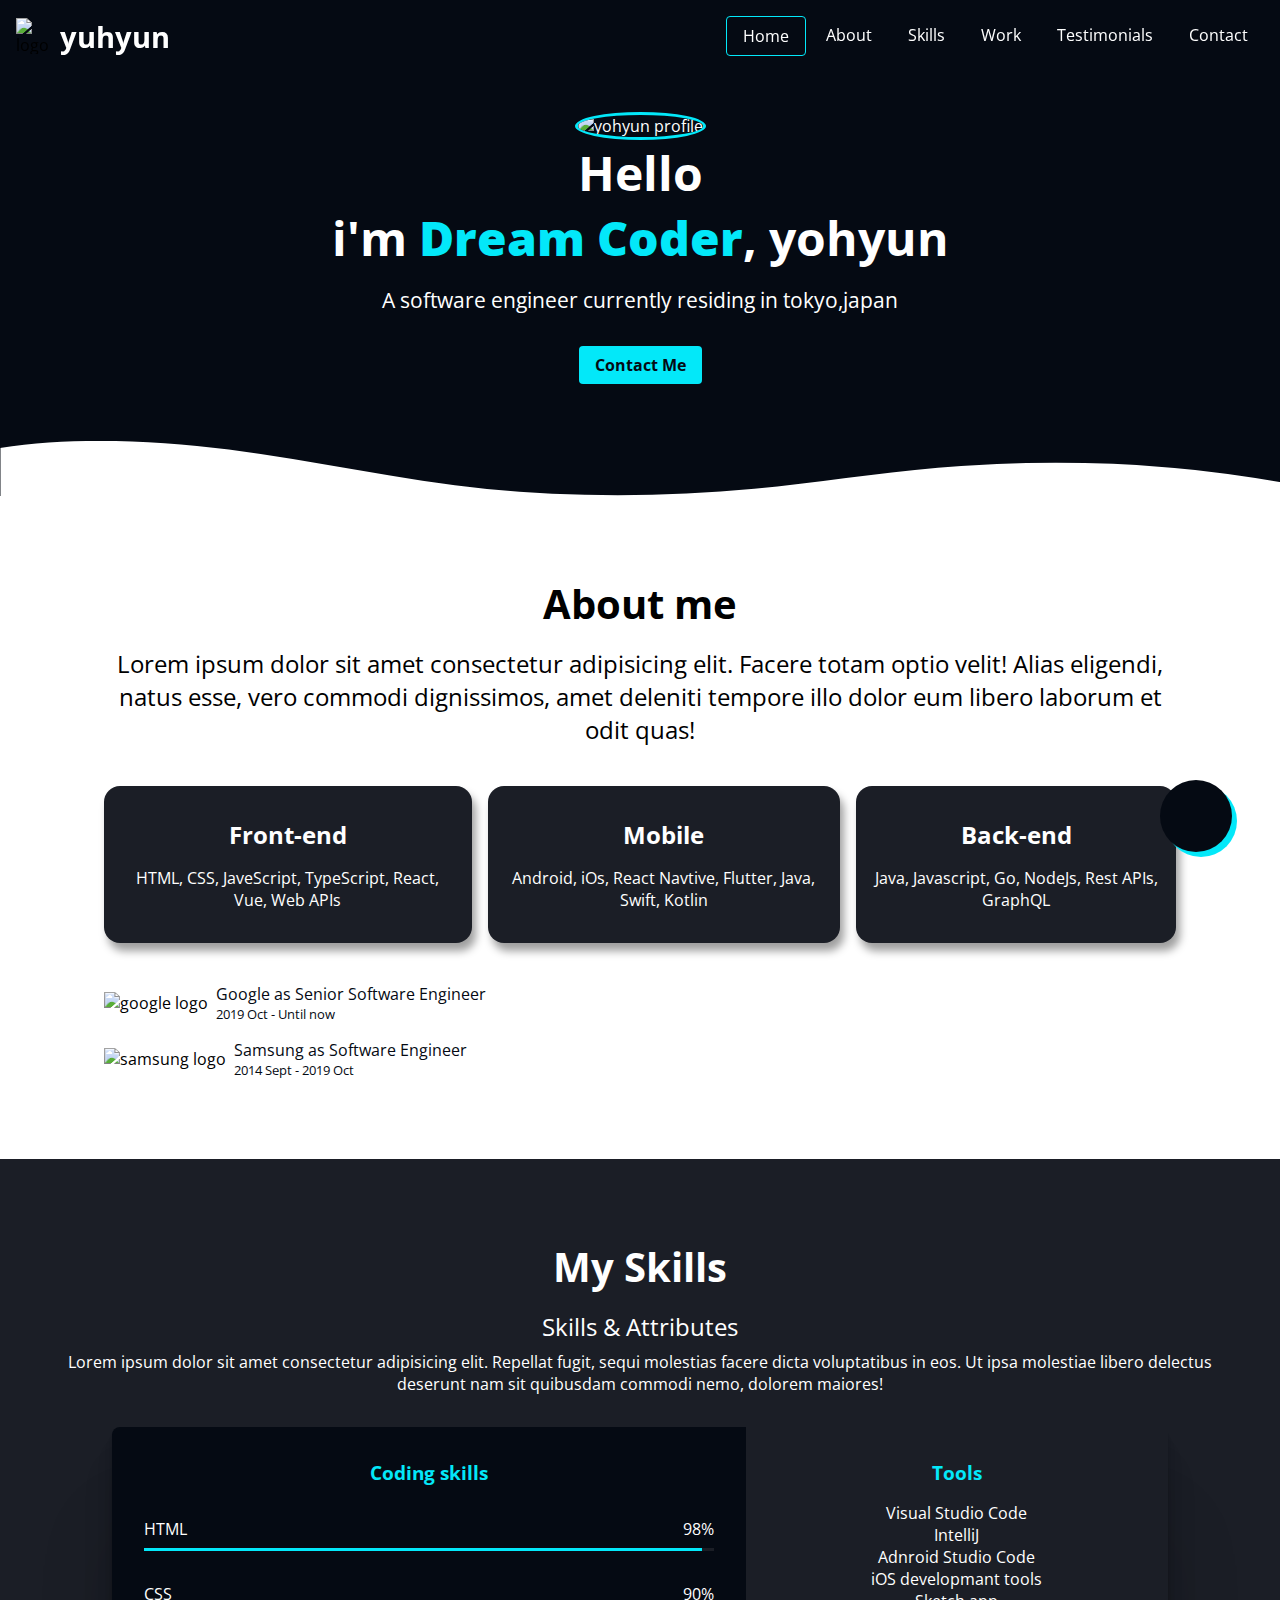
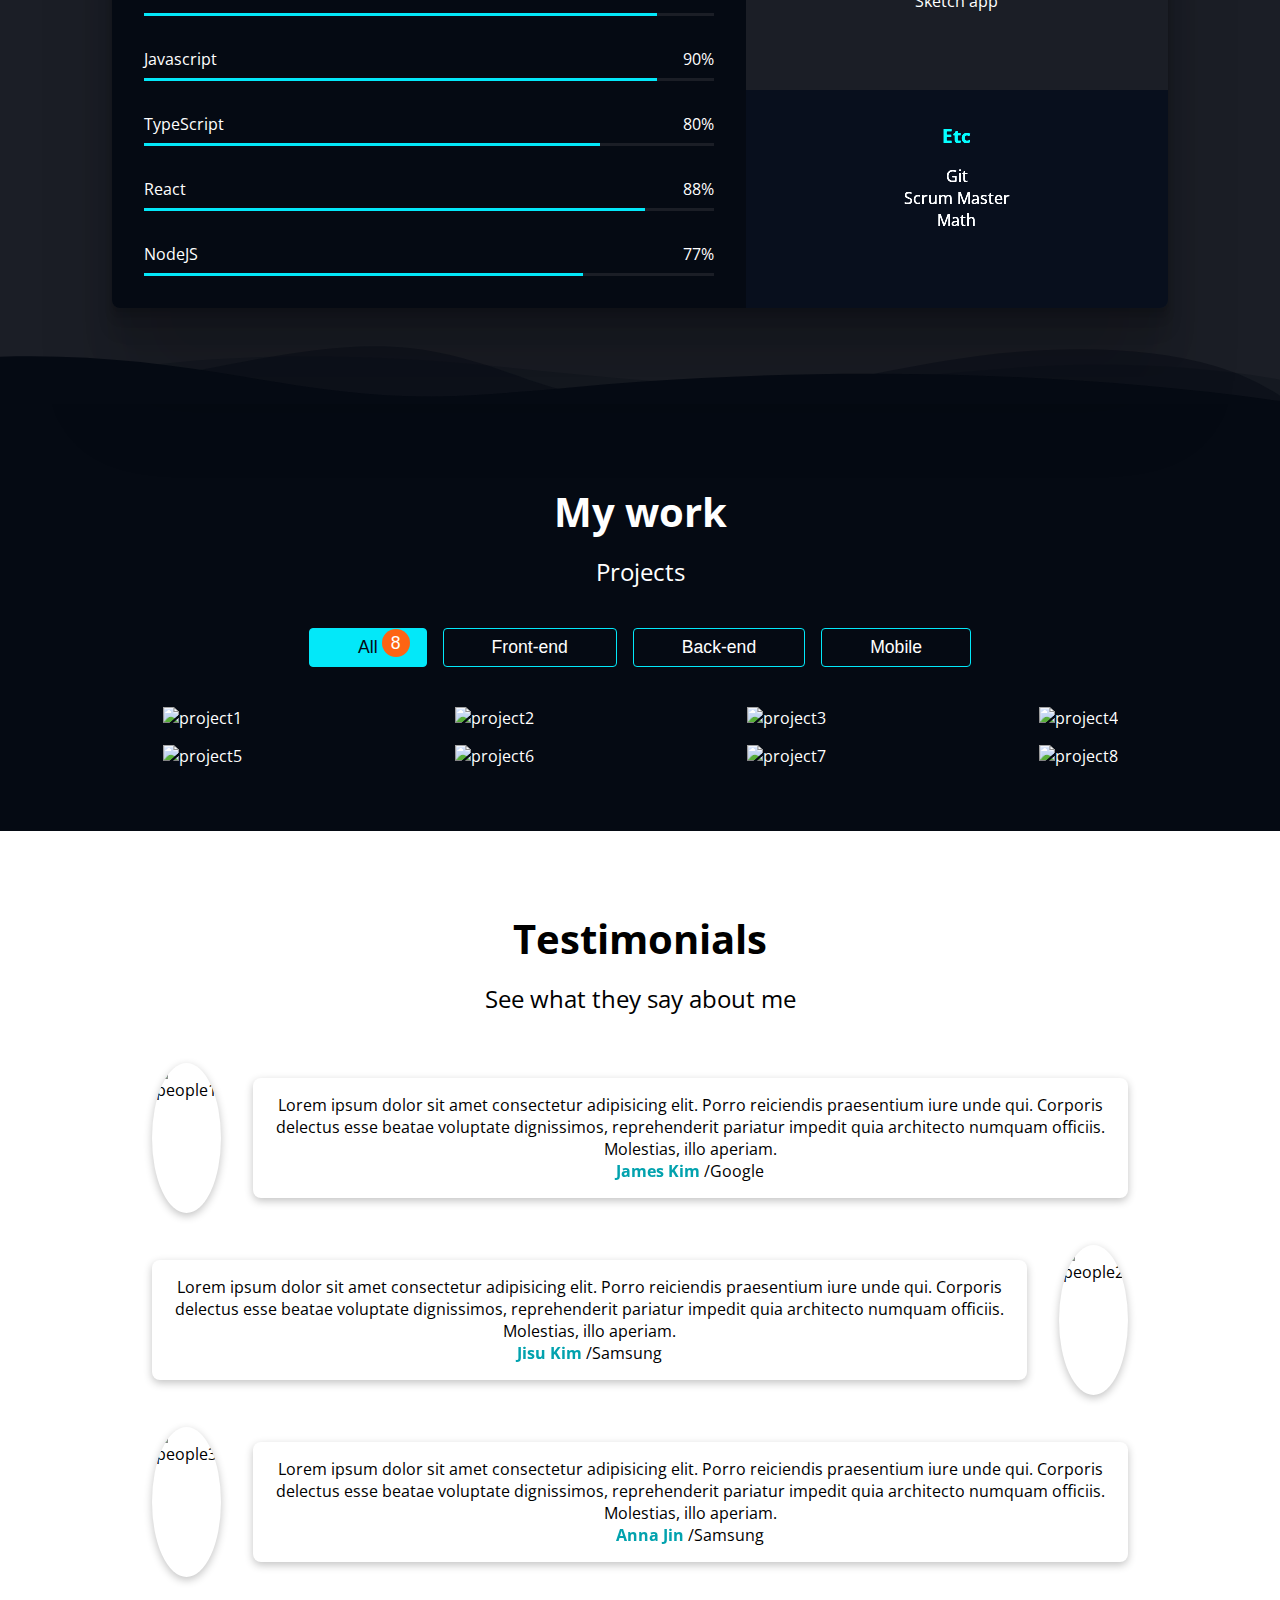
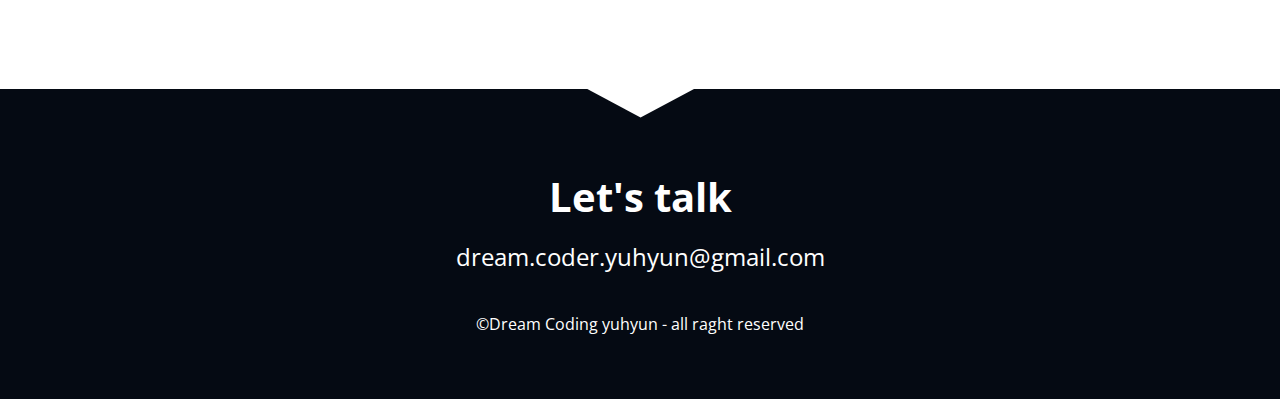
==== commit 3f32df94: "CSS-SVG" ====
--- a/index.html
+++ b/index.html
@@ -11,8 +11,8 @@
   <!-- OG (open Graph Data) -->
   <meta property="og:title" content="유현의 포트폴리오"/>
   <meta property="og:type" content="website"/>
-  <meta property="og:url" content="배포후 생성된 URL"/>
-  <meta property="og:image" content="배포후 생성된 이미지 URL"/>
+  <meta property="og:url" content="https://yoo-hyun.github.io/portfolio/"/>
+  <meta property="og:image" content="https://yoo-hyun.github.io/portfolio/images/og.webp"/>
   <!-- Google Fonts -->
   <link rel="preconnect" href="https://fonts.googleapis.com">
   <link rel="preconnect" href="https://fonts.gstatic.com" crossorigin>
@@ -58,7 +58,7 @@
         <strong class="home__title--strong">Dream Coder</strong>, yohyun</h2>
       <p class="home__description">A software engineer currently residing in tokyo,japan</p>
       <a class="home__contact" href="#contact">Contact Me</a>
-      </div>
+      </div> 
     </section>
     <!-- About -->
     <section id="about" class="section max-container">
@@ -154,6 +154,13 @@
           </section>
         </div>
       </div>
+      <div class="skills__divider">
+        <svg data-name="Layer 1" xmlns="http://www.w3.org/2000/svg" viewBox="0 0 1200 120" preserveAspectRatio="none">
+            <path d="M0,0V46.29c47.79,22.2,103.59,32.17,158,28,70.36-5.37,136.33-33.31,206.8-37.5C438.64,32.43,512.34,53.67,583,72.05c69.27,18,138.3,24.88,209.4,13.08,36.15-6,69.85-17.84,104.45-29.34C989.49,25,1113-14.29,1200,52.47V0Z" opacity=".25" class="shape-fill"></path>
+            <path d="M0,0V15.81C13,36.92,27.64,56.86,47.69,72.05,99.41,111.27,165,111,224.58,91.58c31.15-10.15,60.09-26.07,89.67-39.8,40.92-19,84.73-46,130.83-49.67,36.26-2.85,70.9,9.42,98.6,31.56,31.77,25.39,62.32,62,103.63,73,40.44,10.79,81.35-6.69,119.13-24.28s75.16-39,116.92-43.05c59.73-5.85,113.28,22.88,168.9,38.84,30.2,8.66,59,6.17,87.09-7.5,22.43-10.89,48-26.93,60.65-49.24V0Z" opacity=".5" class="shape-fill"></path>
+            <path d="M0,0V5.63C149.93,59,314.09,71.32,475.83,42.57c43-7.64,84.23-20.12,127.61-26.46,59-8.63,112.48,12.24,165.56,35.4C827.93,77.22,886,95.24,951.2,90c86.53-7,172.46-45.71,248.8-84.81V0Z" class="shape-fill"></path>
+        </svg>
+    </div>
     </section>
     <!-- Work -->
     <section id="work" class="section">
@@ -272,6 +279,11 @@
   </main>
   <!-- Footer -->
   <footer id="contact" class="section">
+    <div class="contact__divider">
+      <svg data-name="Layer 1" xmlns="http://www.w3.org/2000/svg" viewBox="0 0 1200 120" preserveAspectRatio="none">
+        <path d="M649.97 0L550.03 0 599.91 54.12 649.97 0z" class="shape-fill"></path>
+    </svg>
+</div>
     <div class="max-container">
       <h2 class="title">Let&#39;s talk</h2>
       <p class="description">dream.coder.yuhyun@gmail.com</p>
--- a/css/style.css
+++ b/css/style.css
@@ -17,10 +17,16 @@
   /* Size */
   --size-max-width: 1200px;
 
+  /* Divider */
+  --divider-single-wave: url('data:image/svg+xml;utf8, <svg xmlns="http://www.w3.org/2000/svg" viewBox="0 0 1200 120" preserveAspectRatio="none"> <path d="M321.39,56.44c58-10.79,114.16-30.13,172-41.86,82.39-16.72,168.19-17.73,250.45-.39C823.78,31,906.67,72,985.66,92.83c70.05,18.48,146.53,26.09,214.34,3V0H0V27.35A600.21,600.21,0,0,0,321.39,56.44Z" ></path> </svg>')
 }
 
 *{
   box-sizing: border-box;
+}
+
+html{
+  scroll-behavior: smooth;
 }
 
 body{
@@ -49,7 +55,7 @@
 }
 
 button:focus {
-  outline: 1px solid var(--color-accent);
+  outline: 1px solid transparent;
 }
 /*Common*/
 .section {
@@ -106,31 +112,58 @@
   font-size: 1.8rem;
 }
 
-.header__meun {
+.header__toggle{
+  display: none;
+  color: var(--color-white);
+  font-size: 1.5rem;
+  position: absolute;
+  top: 1.3rem;
+  right: 1rem;
+}
+
+.header__menu {
   display: flex;
   gap: 4px;
 }
 
-.header__meun__item {
+.header__menu__item {
   padding: 8px 16px;
-}
-
-.header__meun__item:hover {
+  display: block;
+  border-bottom: 1px solid transparent;
+}
+
+.header__menu__item:hover {
   border-bottom: 1px solid var(--color-accent);
 }
 
-.header__meun__item.active {
+.header__menu__item.active {
   border: 1px solid var(--color-accent);
   border-radius: 4px;
 }
 
 /* Home */
 #home {
+  position: relative;
   background-color: var(--color-primary);
   color: var(--color-text);
   padding: 5rem 1rem;
   padding-top: 7rem;
   text-align: center;
+}
+
+#home::after{
+  content: '';
+  position: absolute;
+  bottom: 0;
+  left: 0;
+  width: calc(100% + 1.3px);
+  height: 60px;
+  overflow: hidden;
+  line-height: 0;
+  transform: rotate(180deg);
+  background-color: var(--color-white);
+  mask: var(--divider-single-wave);
+  -webkit-mask: var(--divider-single-wave);
 }
 
 .home__avatar{
@@ -226,8 +259,30 @@
 
 /* Skills */
 #skills {
+  position: relative;
   background-color: var(--color-primary-variant);
   color: var(--color-text);
+}
+
+.skills__divider {
+  position: absolute;
+  bottom: 0;
+  left: 0;
+  width: 100%;
+  overflow: hidden;
+  line-height: 0;
+  transform: rotate(180deg);
+}
+
+.skills__divider svg {
+  position: relative;
+  display: block;
+  width: calc(126% + 1.3px);
+  height: 63px;
+}
+
+.skills__divider .shape-fill {
+  fill: var(--color-primary);
 }
 
 .skills {
@@ -338,6 +393,12 @@
   grid-template-columns: repeat(4, 1fr);
   grid-template-rows: repeat(2, 1fr);
   gap: 1rem;
+  transition: all 200ms ease-out;
+}
+
+.projects.anim-out{
+  opacity: 0;
+  transform: scale(0.96) translateY(20px);
 }
 
 .project {
@@ -430,14 +491,36 @@
  border-radius: 100%;
  text-align: center;
  box-shadow: 5px 5px 0px 0px var(--color-accent);
+ transition: opacity 300ms ease-in;
 }
 
 
 
 /* Footer */
-#contect {
+#contact {
+  position: relative;
   background-color: var(--color-primary);
   color: var(--color-text);
+}
+
+.contact__divider {
+  position: absolute;
+  top: 0;
+  left: 0;
+  width: 100%;
+  overflow: hidden;
+  line-height: 0;
+}
+
+.contact__divider svg {
+  position: relative;
+  display: block;
+  width: calc(100% + 1.3px);
+  height: 63px;
+}
+
+.contact__divider .shape-fill {
+  fill: #FFFFFF;
 }
 
 .contact__links {
@@ -458,10 +541,10 @@
   color: var(--color-accent);
 }
 
-/* Media  */
+/* Media query  */
 @media screen and (max-width:768px) {
   .section {
-    padding: 3rem;    
+    padding: 4rem 2rem;    
   }
   .title {
     font-size: 2rem;
@@ -474,17 +557,27 @@
    .header {
     flex-direction: column;
     align-items: start;
+    background-color: var(--color-primary);
    }
 
    .header__nav{
     width: 100%;
   }
 
-   .header__meun {
+   .header__toggle{
+    display: block;
+   }
+
+   .header__menu {
+    display: none;
     flex-direction: column;
     text-align: center;
-    padding: 1rem 4rem;
+    margin: 1rem 4rem;
     gap: 1rem;
+   }
+
+   .header__menu.open {
+    display:flex;
    }
 
 #home {
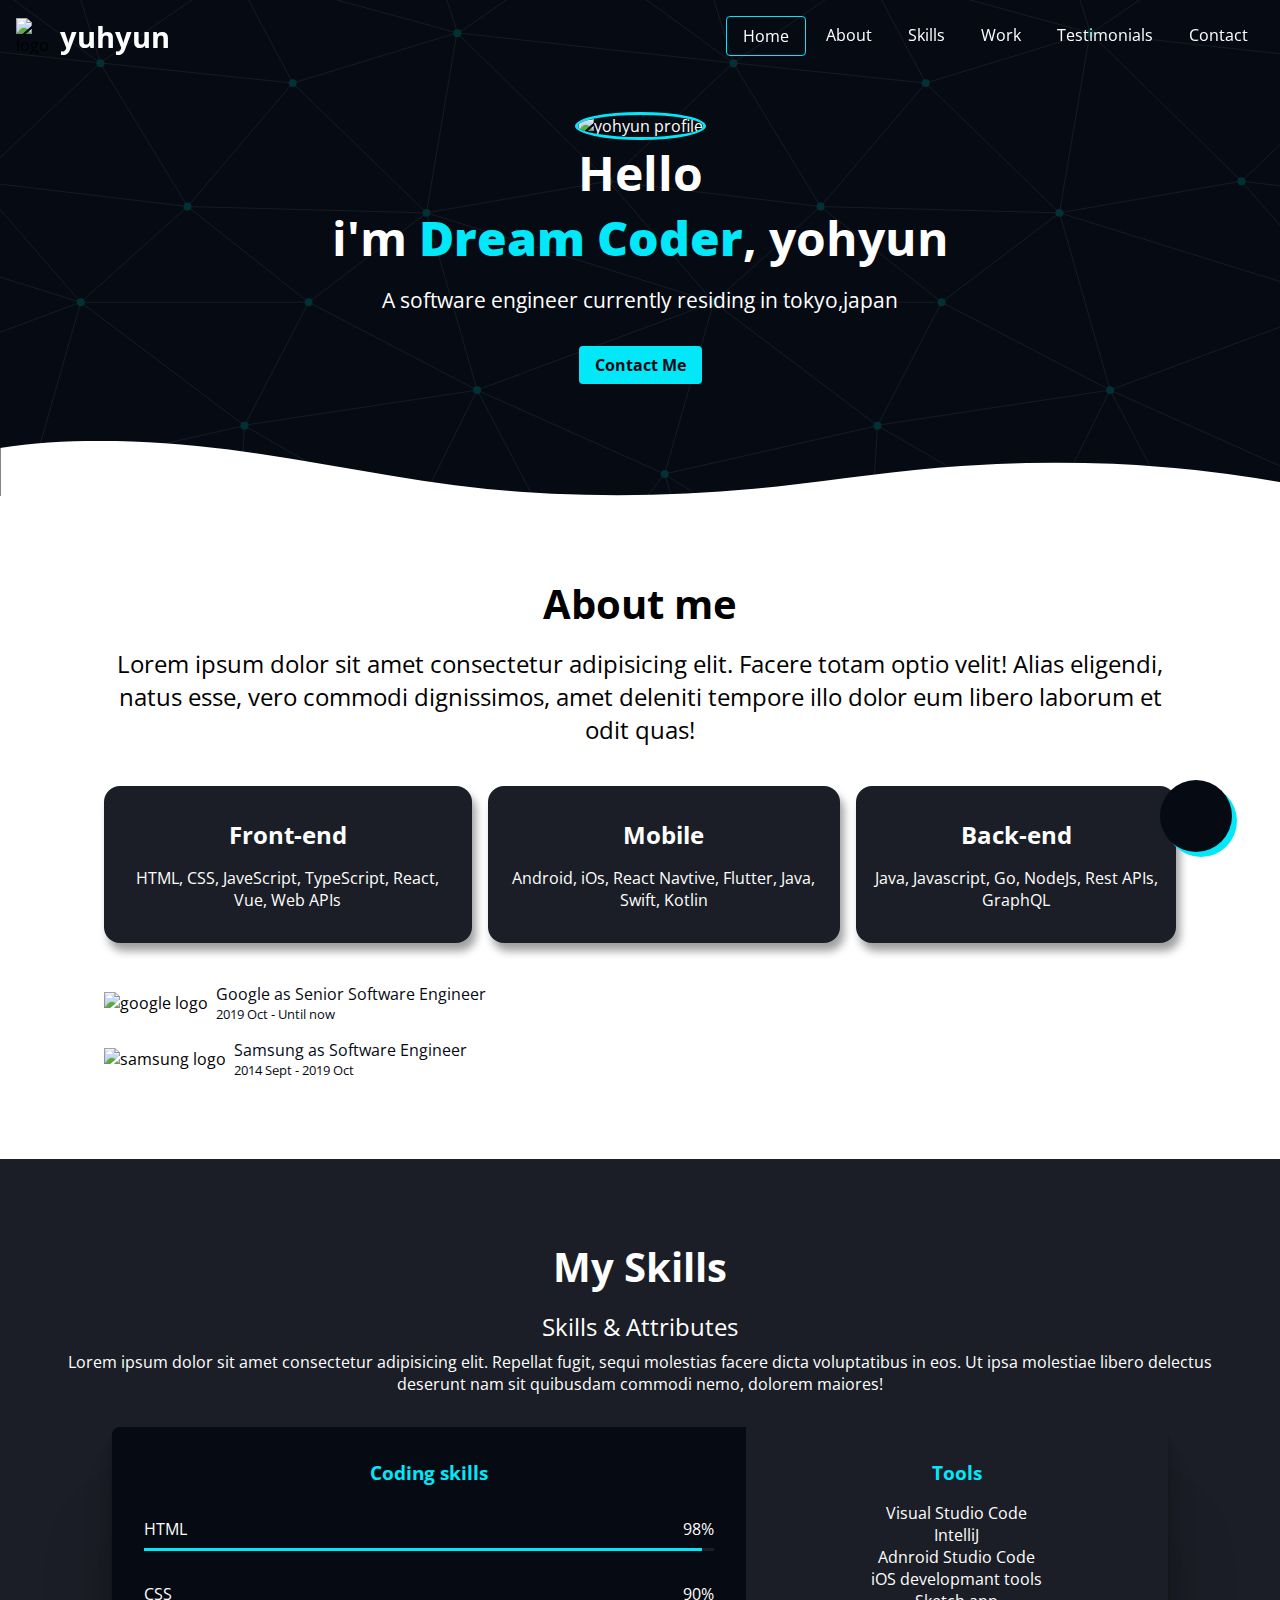
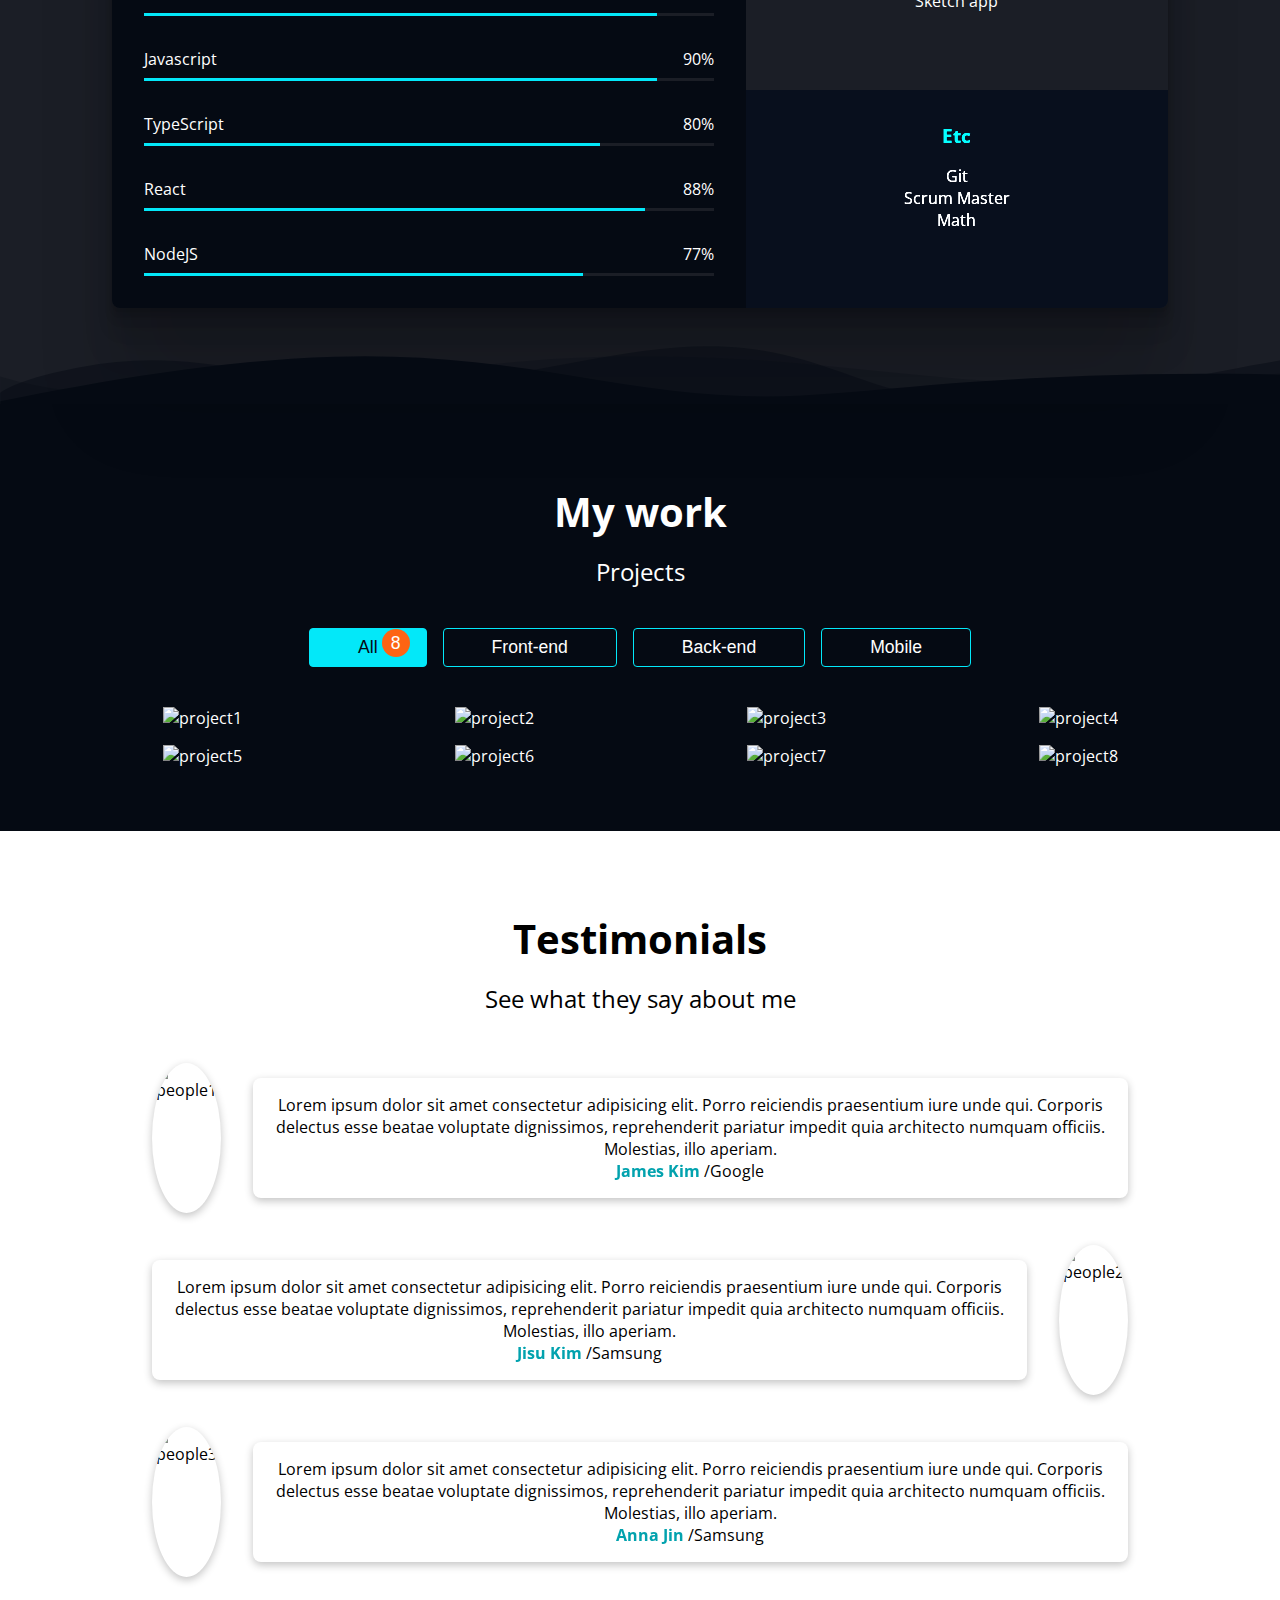
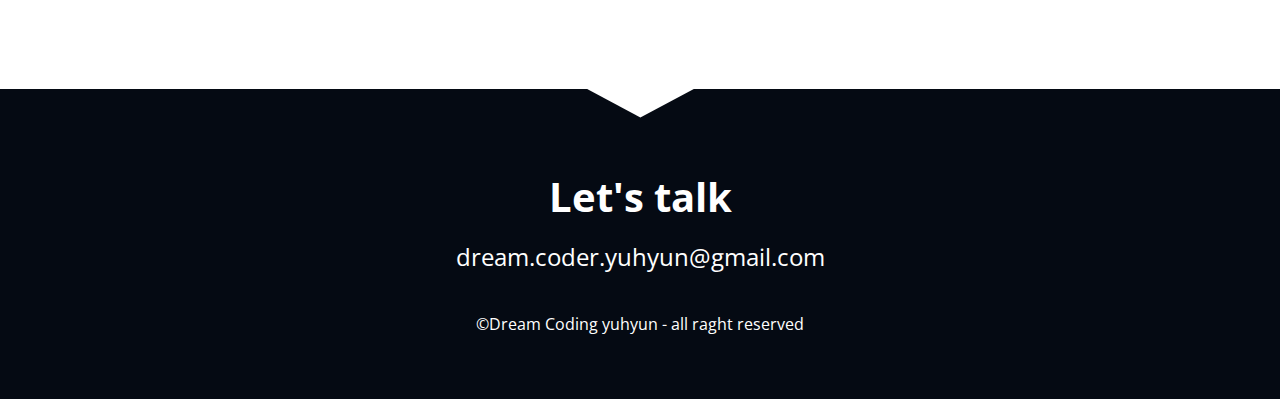
==== commit 0324ee22: "Portfolio-End" ====
--- a/index.html
+++ b/index.html
@@ -20,12 +20,15 @@
   <link href="https://fonts.googleapis.com/css2?family=Noto+Sans+JP:wght@100..900&display=swap" rel="stylesheet">
   <!-- Font Awesome -->
   <script src="https://kit.fontawesome.com/37c4658448.js" crossorigin="anonymous"></script>
+  <!-- Typeit -->
+  <script src="https://unpkg.com/typeit@8.7.1/dist/index.umd.js"></script>
   <!-- CSS -->
   <link rel="stylesheet" href="css/style.css">
   <!-- Javascript -->
   <script type="module" src="src/main.js" defer></script>
   <script type="module" src="src/projects.js" defer></script>
   <script type="module" src="src/active_menu.js" defer></script>
+  <script type="module" src="src/type.js" defer></script>
 </head>
 <body>
   <!-- Header -->
@@ -54,7 +57,7 @@
     <section id="home" >
       <div class="home__container">
         <img class="home__avatar" src="images/Mochiy-Pop-One.png" alt="yohyun profile">
-      <h2 class="home__title">Hello<br> i&#39;m 
+      <h2 class="home__title" aria-label="Hello, I'm Dream Coder yohyun">Hello<br> i&#39;m 
         <strong class="home__title--strong">Dream Coder</strong>, yohyun</h2>
       <p class="home__description">A software engineer currently residing in tokyo,japan</p>
       <a class="home__contact" href="#contact">Contact Me</a>
@@ -154,14 +157,8 @@
           </section>
         </div>
       </div>
-      <div class="skills__divider">
-        <svg data-name="Layer 1" xmlns="http://www.w3.org/2000/svg" viewBox="0 0 1200 120" preserveAspectRatio="none">
-            <path d="M0,0V46.29c47.79,22.2,103.59,32.17,158,28,70.36-5.37,136.33-33.31,206.8-37.5C438.64,32.43,512.34,53.67,583,72.05c69.27,18,138.3,24.88,209.4,13.08,36.15-6,69.85-17.84,104.45-29.34C989.49,25,1113-14.29,1200,52.47V0Z" opacity=".25" class="shape-fill"></path>
-            <path d="M0,0V15.81C13,36.92,27.64,56.86,47.69,72.05,99.41,111.27,165,111,224.58,91.58c31.15-10.15,60.09-26.07,89.67-39.8,40.92-19,84.73-46,130.83-49.67,36.26-2.85,70.9,9.42,98.6,31.56,31.77,25.39,62.32,62,103.63,73,40.44,10.79,81.35-6.69,119.13-24.28s75.16-39,116.92-43.05c59.73-5.85,113.28,22.88,168.9,38.84,30.2,8.66,59,6.17,87.09-7.5,22.43-10.89,48-26.93,60.65-49.24V0Z" opacity=".5" class="shape-fill"></path>
-            <path d="M0,0V5.63C149.93,59,314.09,71.32,475.83,42.57c43-7.64,84.23-20.12,127.61-26.46,59-8.63,112.48,12.24,165.56,35.4C827.93,77.22,886,95.24,951.2,90c86.53-7,172.46-45.71,248.8-84.81V0Z" class="shape-fill"></path>
-        </svg>
-    </div>
-    </section>
+    </section>
+
     <!-- Work -->
     <section id="work" class="section">
       <div class="max-container">
@@ -278,12 +275,7 @@
     </aside>
   </main>
   <!-- Footer -->
-  <footer id="contact" class="section">
-    <div class="contact__divider">
-      <svg data-name="Layer 1" xmlns="http://www.w3.org/2000/svg" viewBox="0 0 1200 120" preserveAspectRatio="none">
-        <path d="M649.97 0L550.03 0 599.91 54.12 649.97 0z" class="shape-fill"></path>
-    </svg>
-</div>
+  <footer id="contact" class="section"> 
     <div class="max-container">
       <h2 class="title">Let&#39;s talk</h2>
       <p class="description">dream.coder.yuhyun@gmail.com</p>
--- a/css/style.css
+++ b/css/style.css
@@ -13,12 +13,22 @@
 --color-blue: #03e8f9;
 --color-orange: #fd6413;
 --color-gray: #1b1e26;
+--color-green: #d5ff40;
+--color-yellow: #ffc03c;
+--color-pink: #fe6d79;
+
+
+/* Background */
+--home-bg-gradient: linear-gradient(180deg, rgba(13,44,99,1) 0%, rgba(5,10,19,1) 47%);
+--home-bg-svg: url("data:image/svg+xml,%3Csvg xmlns='http://www.w3.org/2000/svg' width='633' height='633' viewBox='0 0 800 800'%3E%3Cg fill='none' stroke='%231B1E26' stroke-width='1'%3E%3Cpath d='M769 229L1037 260.9M927 880L731 737 520 660 309 538 40 599 295 764 126.5 879.5 40 599-197 493 102 382-31 229 126.5 79.5-69-63'/%3E%3Cpath d='M-31 229L237 261 390 382 603 493 308.5 537.5 101.5 381.5M370 905L295 764'/%3E%3Cpath d='M520 660L578 842 731 737 840 599 603 493 520 660 295 764 309 538 390 382 539 269 769 229 577.5 41.5 370 105 295 -36 126.5 79.5 237 261 102 382 40 599 -69 737 127 880'/%3E%3Cpath d='M520-140L578.5 42.5 731-63M603 493L539 269 237 261 370 105M902 382L539 269M390 382L102 382'/%3E%3Cpath d='M-222 42L126.5 79.5 370 105 539 269 577.5 41.5 927 80 769 229 902 382 603 493 731 737M295-36L577.5 41.5M578 842L295 764M40-201L127 80M102 382L-261 269'/%3E%3C/g%3E%3Cg fill='%23013134'%3E%3Ccircle cx='769' cy='229' r='5'/%3E%3Ccircle cx='539' cy='269' r='5'/%3E%3Ccircle cx='603' cy='493' r='5'/%3E%3Ccircle cx='731' cy='737' r='5'/%3E%3Ccircle cx='520' cy='660' r='5'/%3E%3Ccircle cx='309' cy='538' r='5'/%3E%3Ccircle cx='295' cy='764' r='5'/%3E%3Ccircle cx='40' cy='599' r='5'/%3E%3Ccircle cx='102' cy='382' r='5'/%3E%3Ccircle cx='127' cy='80' r='5'/%3E%3Ccircle cx='370' cy='105' r='5'/%3E%3Ccircle cx='578' cy='42' r='5'/%3E%3Ccircle cx='237' cy='261' r='5'/%3E%3Ccircle cx='390' cy='382' r='5'/%3E%3C/g%3E%3C/svg%3E");
 
   /* Size */
   --size-max-width: 1200px;
 
   /* Divider */
-  --divider-single-wave: url('data:image/svg+xml;utf8, <svg xmlns="http://www.w3.org/2000/svg" viewBox="0 0 1200 120" preserveAspectRatio="none"> <path d="M321.39,56.44c58-10.79,114.16-30.13,172-41.86,82.39-16.72,168.19-17.73,250.45-.39C823.78,31,906.67,72,985.66,92.83c70.05,18.48,146.53,26.09,214.34,3V0H0V27.35A600.21,600.21,0,0,0,321.39,56.44Z" ></path> </svg>')
+  --divider-single-wave: url('data:image/svg+xml;utf8, <svg xmlns="http://www.w3.org/2000/svg" viewBox="0 0 1200 120" preserveAspectRatio="none"> <path d="M321.39,56.44c58-10.79,114.16-30.13,172-41.86,82.39-16.72,168.19-17.73,250.45-.39C823.78,31,906.67,72,985.66,92.83c70.05,18.48,146.53,26.09,214.34,3V0H0V27.35A600.21,600.21,0,0,0,321.39,56.44Z" ></path> </svg>');
+  --divider-multi-wave: url('data:image/svg+xml;utf8, <svg xmlns="http://www.w3.org/2000/svg" viewBox="0 0 1200 120" preserveAspectRatio="none"> <path d="M0,0V46.29c47.79,22.2,103.59,32.17,158,28,70.36-5.37,136.33-33.31,206.8-37.5C438.64,32.43,512.34,53.67,583,72.05c69.27,18,138.3,24.88,209.4,13.08,36.15-6,69.85-17.84,104.45-29.34C989.49,25,1113-14.29,1200,52.47V0Z" opacity=".25"></path> <path d="M0,0V15.81C13,36.92,27.64,56.86,47.69,72.05,99.41,111.27,165,111,224.58,91.58c31.15-10.15,60.09-26.07,89.67-39.8,40.92-19,84.73-46,130.83-49.67,36.26-2.85,70.9,9.42,98.6,31.56,31.77,25.39,62.32,62,103.63,73,40.44,10.79,81.35-6.69,119.13-24.28s75.16-39,116.92-43.05c59.73-5.85,113.28,22.88,168.9,38.84,30.2,8.66,59,6.17,87.09-7.5,22.43-10.89,48-26.93,60.65-49.24V0Z" opacity=".5" ></path> <path d="M0,0V5.63C149.93,59,314.09,71.32,475.83,42.57c43-7.64,84.23-20.12,127.61-26.46,59-8.63,112.48,12.24,165.56,35.4C827.93,77.22,886,95.24,951.2,90c86.53-7,172.46-45.71,248.8-84.81V0Z" ></path> </svg>');
+  --divider-arrow: url('data:image/svg+xml;utf8,       <svg xmlns="http://www.w3.org/2000/svg" viewBox="0 0 1200 120" preserveAspectRatio="none"> <path d="M649.97 0L550.03 0 599.91 54.12 649.97 0z"></path> </svg>');
 }
 
 *{
@@ -145,6 +155,7 @@
 #home {
   position: relative;
   background-color: var(--color-primary);
+  background-image: var(--home-bg-svg);
   color: var(--color-text);
   padding: 5rem 1rem;
   padding-top: 7rem;
@@ -264,25 +275,19 @@
   color: var(--color-text);
 }
 
-.skills__divider {
+#skills::after{
+  content:'';
   position: absolute;
   bottom: 0;
   left: 0;
-  width: 100%;
+  width: calc(126% + 1.3px);
+  height: 63px;
   overflow: hidden;
   line-height: 0;
   transform: rotate(180deg);
-}
-
-.skills__divider svg {
-  position: relative;
-  display: block;
-  width: calc(126% + 1.3px);
-  height: 63px;
-}
-
-.skills__divider .shape-fill {
-  fill: var(--color-primary);
+  background-color: var(--color-primary);
+  mask: var(--divider-multi-wave);
+  -webkit-mask: var(--divider-multi-wave);
 }
 
 .skills {
@@ -492,6 +497,7 @@
  text-align: center;
  box-shadow: 5px 5px 0px 0px var(--color-accent);
  transition: opacity 300ms ease-in;
+ z-index: 2;
 }
 
 
@@ -503,24 +509,20 @@
   color: var(--color-text);
 }
 
-.contact__divider {
+
+
+#contact::after {
+  content: '';
   position: absolute;
   top: 0;
   left: 0;
-  width: 100%;
+  width: calc(100% + 1.3px);
+  height: 63px;
   overflow: hidden;
   line-height: 0;
-}
-
-.contact__divider svg {
-  position: relative;
-  display: block;
-  width: calc(100% + 1.3px);
-  height: 63px;
-}
-
-.contact__divider .shape-fill {
-  fill: #FFFFFF;
+  background-color: var(--color-white);
+  mask: var(--divider-arrow);
+  -webkit-mask: var(--divider-arrow);
 }
 
 .contact__links {
@@ -528,9 +530,7 @@
   justify-content: center;
   gap: 1rem;
   padding: 1rem;
-  font-size: 2rem;
-  
-
+  font-size: 2rem;  
 }
 
 .contact__link {
